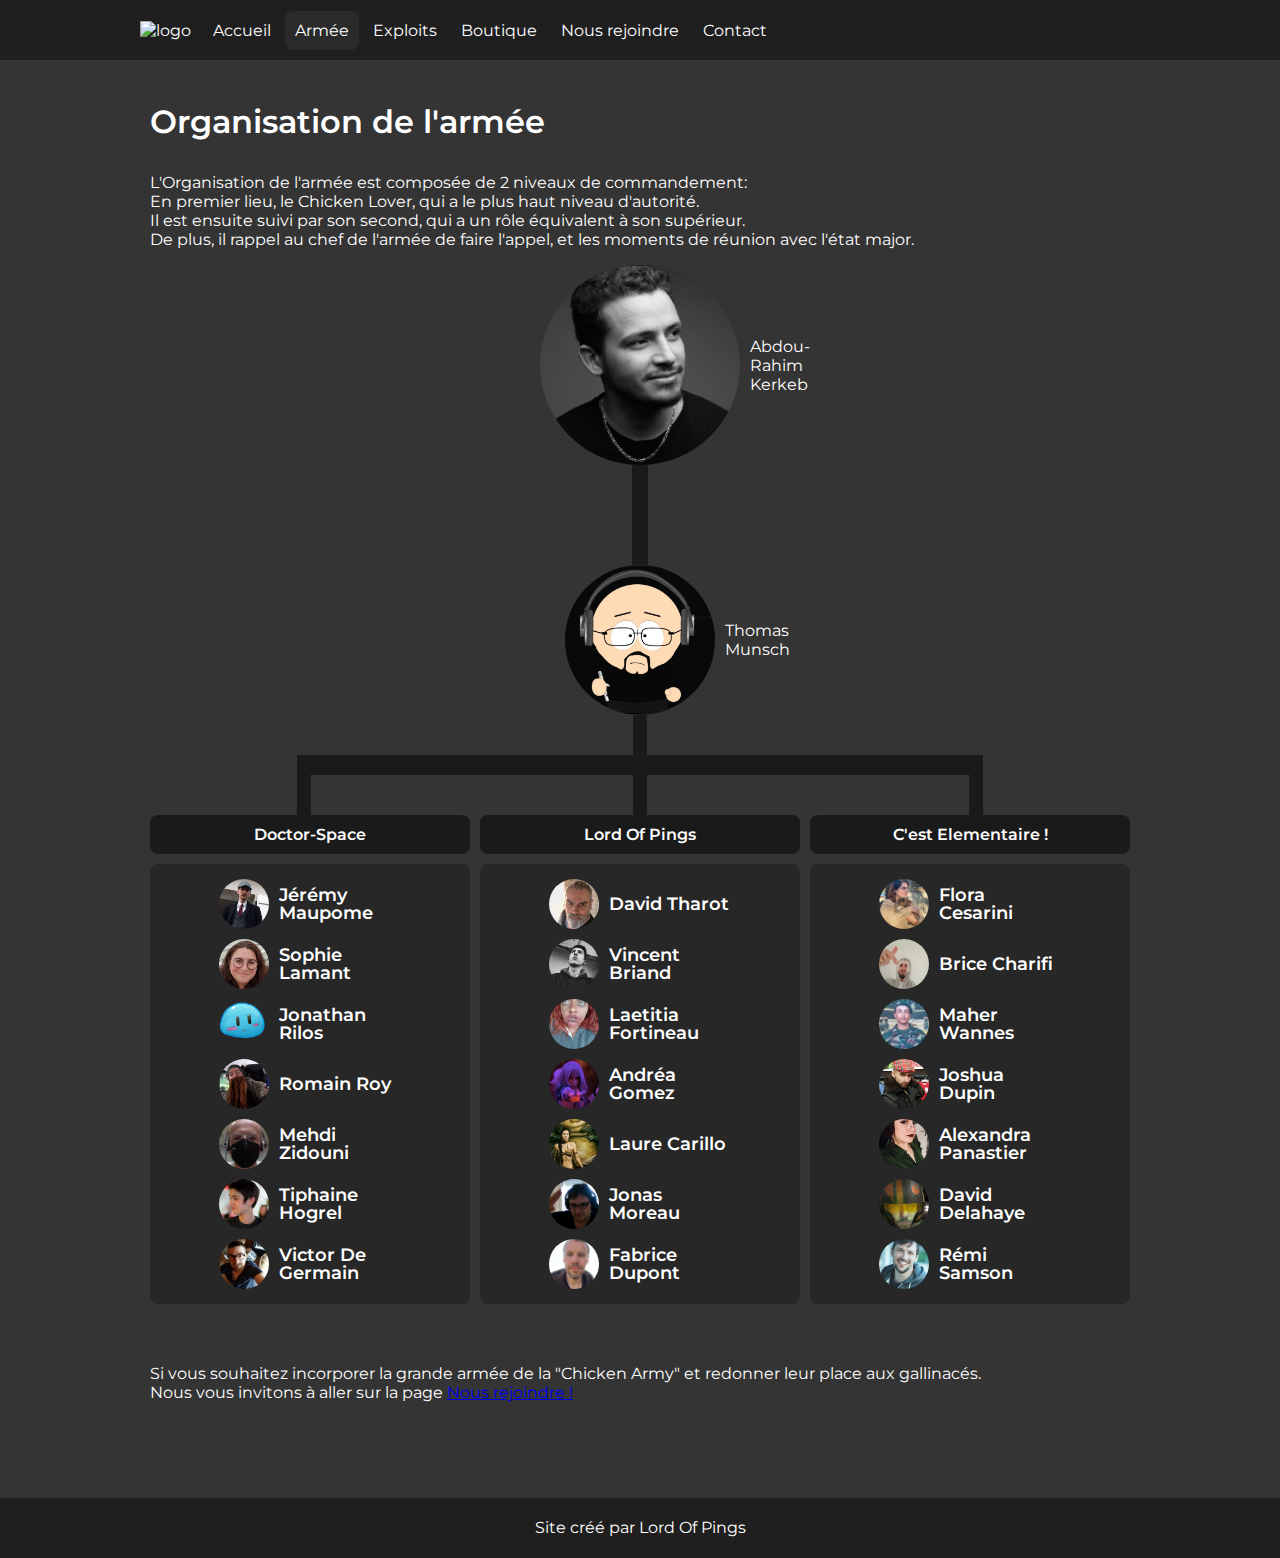
==== army.html @ 1afd13de "divers" ====
<!DOCTYPE html>
<html lang="fr">
  <head>
    <meta charset="UTF-8" />
    <meta http-equiv="X-UA-Compatible" content="IE=edge" />
    <meta name="viewport" content="width=device-width, initial-scale=1.0" />
    <title>Armée - Lord Of Pings</title>
    <link rel="stylesheet" href="assets/css/style.css" />
    <link rel="stylesheet" href="assets/css/army.css" />
  </head>
  <body>
    <header>
      <div class="header">
        <div class="headerLogo">
          <a href="index.html"><img src="assets/img/logo.png" alt="logo" /></a>
        </div>
        <div id="mobileMenu"></div>
        <ul id="headerMenu">
          <li><a href="index.html">Accueil</a></li>
          <li class="active"><a href="army.html">Armée</a></li>
          <li><a href="exploits.html">Exploits</a></li>
          <li><a href="shop.html">Boutique</a></li>
          <li><a href="livredor.html">Nous rejoindre</a></li>
          <li><a href="contact.html">Contact</a></li>
        </ul>
      </div>
    </header>
    <main>
      <audio src="/assets/audio/auGardeAvous.mp3" autoplay></audio>
      <h1>Organisation de l'armée</h1>
      <p>
        L'Organisation de l'armée est composée de 2 niveaux de commandement:
        <br />
        En premier lieu, le Chicken Lover, qui a le plus haut niveau d'autorité.
        <br />
        Il est ensuite suivi par son second, qui a un rôle équivalent à son
        supérieur. <br />
        De plus, il rappel au chef de l'armée de faire l'appel, et les moments
        de réunion avec l'état major.
      </p>

      <section class="army">
        <div class="armyGeneral">
          <img
            id="family-img1"
            src="assets/img/Abdou.png"
            title="Chicken Lovers"
            onclick="audio('auleplusbeau')"
          />
          <!--son-->
        </div>

        <div class="armyLine"></div>
        <!--tree-->

        <div class="armyCommander">
          <img
            id="family-img2"
            src="assets/img/Thomas.jpg"
            title="Chicken Assistant"
            onclick="audio('vosSignature')"
          />
          <!--son-->
        </div>

        <!--GRID-->
        <div class="armyGrid">
          <div class="tree"></div>

          <div class="group1">
            <div class="nameGroup">Doctor-Space</div>

            <div class="armySoldiers">
              <div class="armySoldier">
                <img
                  id="family-img3"
                  src="assets/img/Jeremy.jpg"
                  title="Jérémy Maupome"
                  onclick="audio('cotcot!')"
                />
                <!--son-->
                <p>Jérémy Maupome</p>
              </div>
              <div class="armySoldier">
                <img
                  id="family-img4"
                  src="assets/img/Sophie.jpg"
                  title="Sophie Lamant"
                  onclick="audio('cotcot!')"
                />
                <!--son-->
                <p>Sophie Lamant</p>
              </div>
              <div class="armySoldier">
                <img
                  id="family-img5"
                  src="assets/img/Jonathan.png"
                  title="Jonathan Rilos"
                  onclick="audio('cotcot!')"
                />
                <!--son-->
                <p>Jonathan Rilos</p>
              </div>
              <div class="armySoldier">
                <img
                  id="family-img6"
                  src="assets/img/Romain2.jpg"
                  title="Romain Roy"
                  onclick="audio('cotcot!')"
                />
                <!--son-->
                <p>Romain Roy</p>
              </div>
              <div class="armySoldier">
                <img
                  id="family-img7"
                  src="assets/img/Mehdi.jpg"
                  title="Mehdi Zidouni"
                  onclick="audio('cotcot!')"
                />
                <!--son-->
                <p>Mehdi Zidouni</p>
              </div>
              <div class="armySoldier">
                <img
                  id="family-img8"
                  src="assets/img/Tiphaine.jpg"
                  title="Tiphaine Hogrel"
                  onclick="audio('cotcot!')"
                />
                <!--son-->
                <p>Tiphaine Hogrel</p>
              </div>
              <div class="armySoldier">
                <img
                  id="family-img9"
                  src="assets/img/Victor.jpg"
                  title="Victor De Germain"
                  onclick="audio('cotcot!')"
                />
                <!--son-->
                <p>Victor De Germain</p>
              </div>
            </div>
          </div>

          <div class="group2">
            <div id="family-img10" class="nameGroup">Lord Of Pings</div>

            <div class="armySoldiers">
              <div class="armySoldier">
                <img
                  id="family-img11"
                  src="assets/img/David.JPG"
                  title="David Tharot"
                  onclick="audio('cotcot!')"
                />
                <!--son-->
                <p>David Tharot</p>
              </div>
              <div class="armySoldier">
                <img
                  id="family-img12"
                  src="assets/img/vincent.jpg"
                  title="Vincent Briand"
                  onclick="audio('cotcot!')"
                />
                <!--son-->
                <p>Vincent Briand</p>
              </div>
              <div class="armySoldier">
                <img
                  id="family-img13"
                  src="assets/img/Laetitia.jpg"
                  title="Laetitia Fortineau"
                  onclick="audio('cotcot!')"
                />
                <!--son-->
                <p>Laetitia Fortineau</p>
              </div>
              <div class="armySoldier">
                <img
                  id="family-img14"
                  src="assets/img/Andrea.JPG"
                  title="Andréa Gomez"
                  onclick="audio('cotcot!')"
                />
                <!--son-->
                <p>Andréa Gomez</p>
              </div>
              <div class="armySoldier">
                <img
                  id="family-img15"
                  src="assets/img/Laure.jpeg"
                  title="Laure Carillo"
                  onclick="audio('cotcot!')"
                />
                <!--son-->
                <p>Laure Carillo</p>
              </div>
              <div class="armySoldier">
                <img
                  id="family-img16"
                  src="assets/img/Jonas.JPG"
                  title="Jonas Moreau"
                  onclick="audio('cotcot!')"
                />
                <!--son-->
                <p>Jonas Moreau</p>
              </div>
              <div class="armySoldier">
                <img
                  id="family-img17"
                  src="assets/img/Fabrice.JPG"
                  title="Fabrice Dupont"
                  onclick="audio('cotcot!')"
                />
                <!--son-->
                <p>Fabrice Dupont</p>
              </div>
            </div>
          </div>

          <div class="group3">
            <div class="nameGroup">C'est Elementaire !</div>

            <div class="armySoldiers">
              <div class="armySoldier">
                <img
                  id="family-img18"
                  src="assets/img/Flora.png"
                  title="Flora Cesarini"
                  onclick="audio('cotcot!')"
                />
                <!--son-->
                <p>Flora Cesarini</p>
              </div>
              <div class="armySoldier">
                <img
                  id="family-img19"
                  src="assets/img/Brice.jpg"
                  title="Brice Charifi"
                  onclick="audio('cotcot!')"
                />
                <!--son-->
                <p>Brice Charifi</p>
              </div>
              <div class="armySoldier">
                <img
                  id="family-img20"
                  src="assets/img/Maher.JPG"
                  title="Maher Wannes"
                  onclick="audio('cotcot!')"
                />
                <!--son-->
                <p>Maher Wannes</p>
              </div>
              <div class="armySoldier">
                <img
                  id="family-img21"
                  src="assets/img/Joshua.JPG"
                  title="Joshua Dupin"
                  onclick="audio('cotcot!')"
                />
                <!--son-->
                <p>Joshua Dupin</p>
              </div>
              <div class="armySoldier">
                <img
                  id="family-img22"
                  src="assets/img/Alexandra.jpg"
                  title="Alexandra Panastier"
                  onclick="audio('cotcot!')"
                />
                <!--son-->
                <p>Alexandra Panastier</p>
              </div>
              <div class="armySoldier">
                <img
                  id="family-img23"
                  src="assets/img/David_D.jpeg"
                  title="David Delahaye"
                  onclick="audio('cotcot!')"
                />
                <!--son-->
                <p>David Delahaye</p>
              </div>
              <div class="armySoldier">
                <img
                  id="family-img24"
                  src="assets/img/Rémi.JPG"
                  title="Rémi Samson"
                  onclick="audio('cotcot!')"
                />
                <!--son-->
                <p>Rémi Samson</p>
              </div>
            </div>
          </div>
          <!--zoom-->
          <div id="zoom" class="zoom">
            <img id="zoom-img" src="/assets/img/Abdou.png" alt style />
          </div>
        </div>
        <p id="rejoindre">
          Si vous souhaitez incorporer la grande armée de la "Chicken Army" et
          redonner leur place aux gallinacés. <br />
          Nous vous invitons à aller sur la page
          <a href="livredor.html">Nous rejoindre !</a>
        </p>
      </section>
    </main>
    <footer>Site créé par <a href="secret.html">Lord Of Pings</a></footer>
    <script src="assets/js/scripts.js"></script>
  </body>
</html>
---- assets/css/style.css ----
@import url("https://fonts.googleapis.com/css2?family=Montserrat:wght@400;600;700&display=swap");

header a,
footer a {
  text-decoration: none;
  color: #fff;
}

body,
html {
  background: #343434;
  margin: 0;
  padding: 0;
  font-family: "Montserrat", sans-serif;
  min-height: 100vh;
  color: #fff;
  box-sizing: border-box;
}

footer {
  background: #1f1f1f;
  height: 60px;
  line-height: 60px;
  width: 100%;
  text-align: center;
}

footer a {
  cursor: text;
}
/*---- Header ----*/

header {
  background: #1f1f1f;
  height: 60px;
  padding: 0 20px;
  display: flex;
  justify-content: center;
  user-select: none;
}

.header {
  display: flex;
  justify-content: space-between;
  align-items: center;
  text-align: center;
  width: 100%;
  max-width: 1000px;
}

#mobileMenu {
  width: 40px;
  height: 40px;
  background: rgba(255, 255, 255, 0.05);
  -webkit-transform: rotate(90deg);
  -moz-transform: rotate(90deg);
  -ms-transform: rotate(90deg);
  -o-transform: rotate(90deg);
  transform: rotate(90deg);
  border-radius: 50%;
  float: right;
  justify-content: center;
  align-items: center;
  transition: 0.5s;
  display: flex;
  float: right;
}

#mobileMenu::after {
  content: "III";
}

#mobileMenu.active {
  -webkit-transform: initial;
  -moz-transform: initial;
  -ms-transform: initial;
  -o-transform: initial;
  transform: initial;
}

header ul {
  display: flex;
  list-style: none;
  margin: 0;
  padding: 10px;
  display: none;
  box-sizing: border-box;
  z-index: 100;
}

header ul.active {
  display: initial;
  position: absolute;
  background: #1f1f1f;
  width: 100%;
  top: 60px;
  left: 0;
}

header li {
  padding: 10px;
  margin: 0 2px;
}

header li:hover,
header li.active {
  background: rgba(255, 255, 255, 0.05);
  border-radius: 8px;
}
/*---- Présentation ----*/

main {
  margin: 0 auto;
  max-width: 1000px;
  width: 100%;
  padding: 10px 10px 80px;
  box-sizing: border-box;
}

main > h1 {
  font-size: 2rem;
  font-weight: 600;
  margin: 32px 0;
}

.shop {
  display: grid;
  grid-template-columns: 1fr 1fr;
  gap: 30px;
  width: 100%;
}

.shopCase {
  width: 100%;
  height: 100%;
}

.shopCase img {
  width: 100%;
  height: 12rem;
  object-fit: cover;
  background: rgba(0, 0, 0, 0.25);
  border-radius: 8px;
  margin-bottom: 4px;
}

.shopCase div {
  display: flex;
  align-items: flex-start;
  justify-content: space-between;
}

.shopCase h2 {
  font-size: 10px;
  margin: 6px;
}

.shopCase button {
  border: none;
  background: rgba(0, 0, 0, 0.4);
  padding: 6px 16px;
  border-radius: 8px;
  color: #fff;
  user-select: none;
}

.shopGame {
  width: 100%;
  text-align: center;
  margin-top: 50px;
}

.shopDesc {
  width: 100%;
  padding: 10px;
  box-sizing: border-box;
}

.shopPlay {
  width: 100%;
  background: rgba(0, 0, 0, 0.25);
  border-radius: 8px;
  padding: 10px;
  box-sizing: border-box;
}
/*---- Carousel ----*/
.slider-container {
  display: flex;
  align-items: center;
  justify-content: center;
  height: 100%;
}

.slider {
  width: 100%;
  height: 400px;
  margin: 20px;
  text-align: center;
  border-radius: 20px;
  overflow: hidden;
  position: relative;
}

.slides {
  display: flex;
  overflow-x: scroll;
  position: relative;
  scroll-behavior: smooth;
  scroll-snap-type: x mandatory;
}

.slides::-webkit-scrollbar {
  display: none;
}

.slide {
  display: flex;
  justify-content: center;
  align-items: center;
  flex-shrink: 0;
  width: 100%;
  height: 400px;
  scroll-snap-align: center;
  margin-right: 0px;
  box-sizing: border-box;
  background-color: white;
  transform-origin: center center;
  background-repeat: no-repeat;
  transform: scale(1);
  background-size: contain;
  background-position: center center;
}

.slide a {
  background: none;
  border: none;
}

a.slide__prev,
.slider::before {
  transform: rotate(135deg);
  -webkit-transform: rotate(135deg);
  left: 2%;
}

a.slide__next,
.slider::after {
  transform: rotate(-45deg);
  -webkit-transform: rotate(-45deg);
  right: 2%;
}

.slider::before,
.slider::after,
.slide__prev,
.slide__next {
  position: absolute;
  top: 48%;
  width: 35px;
  height: 35px;
  border: solid #969595;
  border-width: 0 4px 4px 0;
  padding: 15px;
  box-sizing: border-box;
}

.slider::before,
.slider::after {
  content: "";
  z-index: 1;
  background: none;
  pointer-events: none;
}

.slider__nav {
  box-sizing: border-box;
  position: absolute;
  bottom: 5%;
  left: 50%;
  width: 200px;
  margin-left: -100px;
  text-align: center;
}

.slider__navlink {
  display: inline-block;
  height: 15px;
  width: 15px;
  border-radius: 50%;
  background-color: #969595;
  margin: 0 10px 0 10px;
}
.slider__navlink:hover {
  background-color: #6c6b6b;
}

#slides__1 {
  background-image: url("../img/poulet-aux-fusils.jpg");
}

#slides__2 {
  background-image: url("../img/poulet.png");
}

#slides__3 {
  background-image: url("../img/poulet2.jpg");
}

#slides__4 {
  background-image: url("../img/poulet3.jpg");
}

#slides__5 {
  background-image: url("../img/poulet-guerre.jpeg");
}
#sorry {
  font-size: clamp(50px, 10vw, 200px);
  padding-top: 4ch;
  padding-right: 0.8ch;
  padding-bottom: 2ch;
  padding-left: 0.8ch;
  text-align: center;
}

#welcome {
  height: 300px;
  width: 100%;
  background-image: url("../img/cover.jpg");
  background-size: cover;
}
#welcome h1 {
  font-size: 320%;
  color: white;
  text-shadow: 4px 2px #333;
  text-align: center;
  line-height: 100px;
  margin: 0;
}
#welcome span {
  text-decoration: underline;
}

#about {
  text-align: left;
  margin: 4rem;
}
#about a:link {
  color: #fff;
  background-color: transparent;
  text-decoration: none;
}

#about a:visited {
  color: #fff;
  background-color: transparent;
  text-decoration: none;
}

#about a:hover {
  color: #fff;
  background-color: transparent;
  text-decoration: underline;
}

#about a:active {
  color: #fff;
  background-color: transparent;
  text-decoration: underline;
}
/*---- section responsive ----*/

@media screen and (min-width: 768px) {
  header ul {
    display: initial;
  }
  #mobileMenu {
    display: none;
  }
  .header {
    justify-content: flex-start;
  }
  #headerMenu {
    display: flex;
  }
  .shop {
    grid-template-columns: 1fr 1fr 1fr 1fr;
  }
  .shopGame {
    display: flex;
    justify-content: center;
    align-items: center;
  }
}

@media screen and (min-width: 1800px) {
  main {
    max-width: 1600px;
  }
  .header {
    max-width: 1600px;
  }
  .shop {
    grid-template-columns: 1fr 1fr 1fr 1fr 1fr 1fr;
  }
}
---- assets/css/army.css ----
section.army img {
  object-fit: cover;
} 

#rejoindre{
  margin-top: 50px;
}

#lien {
  color: #dee2e6;
}
.armyGeneral, .armyCommander {
  
  color: black;
  border-radius: 5px;
  display: flex;
  flex-direction: row;
}

.armyGeneral::after, .armyCommander::after {
  content: "Abdou-Rahim Kerkeb";
  display: flex;
  align-items: center;
  position: absolute;
  margin-left: 220px;
  height: 200px;
  width: 0;
  color: white;
}

.armyCommander::after {
  content: "Thomas Munsch";
  height: 150px;
  margin-left: 170px;
}

.armyGeneral img {
  height: 200px;
  width: 200px;
  z-index: 2;
  border-radius: 8px 8px 8px 0;
}

.armyCommander img {
  height: 150px;
  width: 150px;
  z-index: 2;
  border-radius: 0 8px 8px 0;
}

.armyLine {
  display: flex;
  background-color: rgba(0, 0, 0, 0.5);
  width: 3.5%;
  height: 100px;
}


/* GRID */

.armyGrid {
  display: grid;
  grid-template-columns: 100px auto;
  grid-template-rows: auto;
  grid-column-gap: 0px;
  grid-row-gap: 0px;
  padding-top: 30px; 
}

.tree {
  grid-area: 1 / 1 / 4 / 2; 
  display: flex;
  background-color: rgba(0, 0, 0, 0.5);
  width: auto;
  height: 76.666%;
  margin-top: -120.333%;
  box-sizing: border-box;
  clip-path: polygon(
    0 0, 
    20% 0,
    20% 11%, 
    100% 11%, 
    100% 13%, 
    20% 13%, 
    20% 54.5%, 
    100% 54.5%, 
    100% 56.5%, 
    20% 56.5%, 
    20% 98%, 
    100% 98%, 
    100% 100%, 
    0 100%
    );
}

.group1 { grid-area: 1 / 2 / 2 / 3; }
.group2 { grid-area: 2 / 2 / 3 / 3; }
.group3 { grid-area: 3 / 2 / 4 / 3; }

.armySoldiers, .nameGroup {
  justify-content: space-around;
  display: flex;
  flex-wrap: wrap;
  background-color: rgba(0, 0, 0, 0.25);
  color: rgb(255, 255, 255);
  font-weight: 600;
  margin-bottom: 10px;
  border-radius: 8px;
  padding: 10px;
}

.nameGroup {
  background-color: rgba(0, 0, 0, 0.5);
  justify-content: center;
}

.armySoldier {
  display: flex;
  padding: 5px 15px;
  width: 182px;
  font-size: 18px;
  line-height: 18px;
  align-items: center;
  height: 50px;
}

.armySoldier img {
  width: 50px;
  min-width: 50px;
  height: 50px;
  border-radius: 50%;
  margin-right: 10px;
  box-sizing: initial;
}

/* ZOOM IMAGE */
.zoom {
  top: 0;
  left: 0;
  padding-left: 50vw;
  width: 100%;
  height: 100vh;
  position: fixed; 
  z-index: 100; 
  display: none;
  justify-content: center;
  background: rgba(0, 0, 0, 0.8);
}

.zoom img {
  position: relative;
  width: 100%;
  object-fit: contain!important;
  height: calc(100vh - 60px);
  padding: 30px;
  margin-left: -100%;
}

.zoom.active {
  display: flex;
}

/* responsive */
@media screen and (min-width: 564px) {
  .tree {
    margin-top: -69.333%;
  }
}

@media screen and (min-width: 768px) {
  header ul {
    display: initial;
  }
  #mobileMenu {
    display: none;
  }
  .header {
    justify-content: flex-start;
  }
  #headerMenu {
    display: flex;
  }

  .armyGeneral img, .armyCommander img {
    border-radius: 50%;
  }

  .armyLine {
    margin: auto;
    width: 1.55%;
  }

  .armyGrid {
    display: grid;
    grid-template-columns:  auto;
    grid-template-rows: 100px auto;
    grid-column-gap: 10px;
    grid-row-gap: 0px;
    padding: 0;
  }

  .tree {
    grid-area: 1 / 1 / 2 / 4;
    margin: 0 15%;  
    height: 100%;
    clip-path: polygon(
      49% 0,
      51% 0,
      51% 40%,
      100% 40%,
      100% 100%,
      98% 100%,
      98% 60%,
      51% 60%,
      51% 100%,
      49% 100%,
      49% 60%,
      2% 60%,
      2% 100%,
      0 100%,
      0 40%,
      49% 40%
    ); 
  }

  .nameGroup {
    background-color: rgba(0, 0, 0, 0.5);
    display: flex;
    justify-content: center;
  }

  .group1 { 
    grid-area: 2 / 1 / 3 / 2; 
  }

  .group2 { 
    grid-area: 2 / 2 / 3 / 3; 
  }

  .group3 { 
    grid-area: 2 / 3 / 3 / 4; 
  }

  .armyGeneral, .armyCommander {
    justify-content: center;
  }
}

@media screen and (min-width: 1800px) {
  main {
    max-width: 1600px;
  }
  .header {
    max-width: 1600px;
  }
}
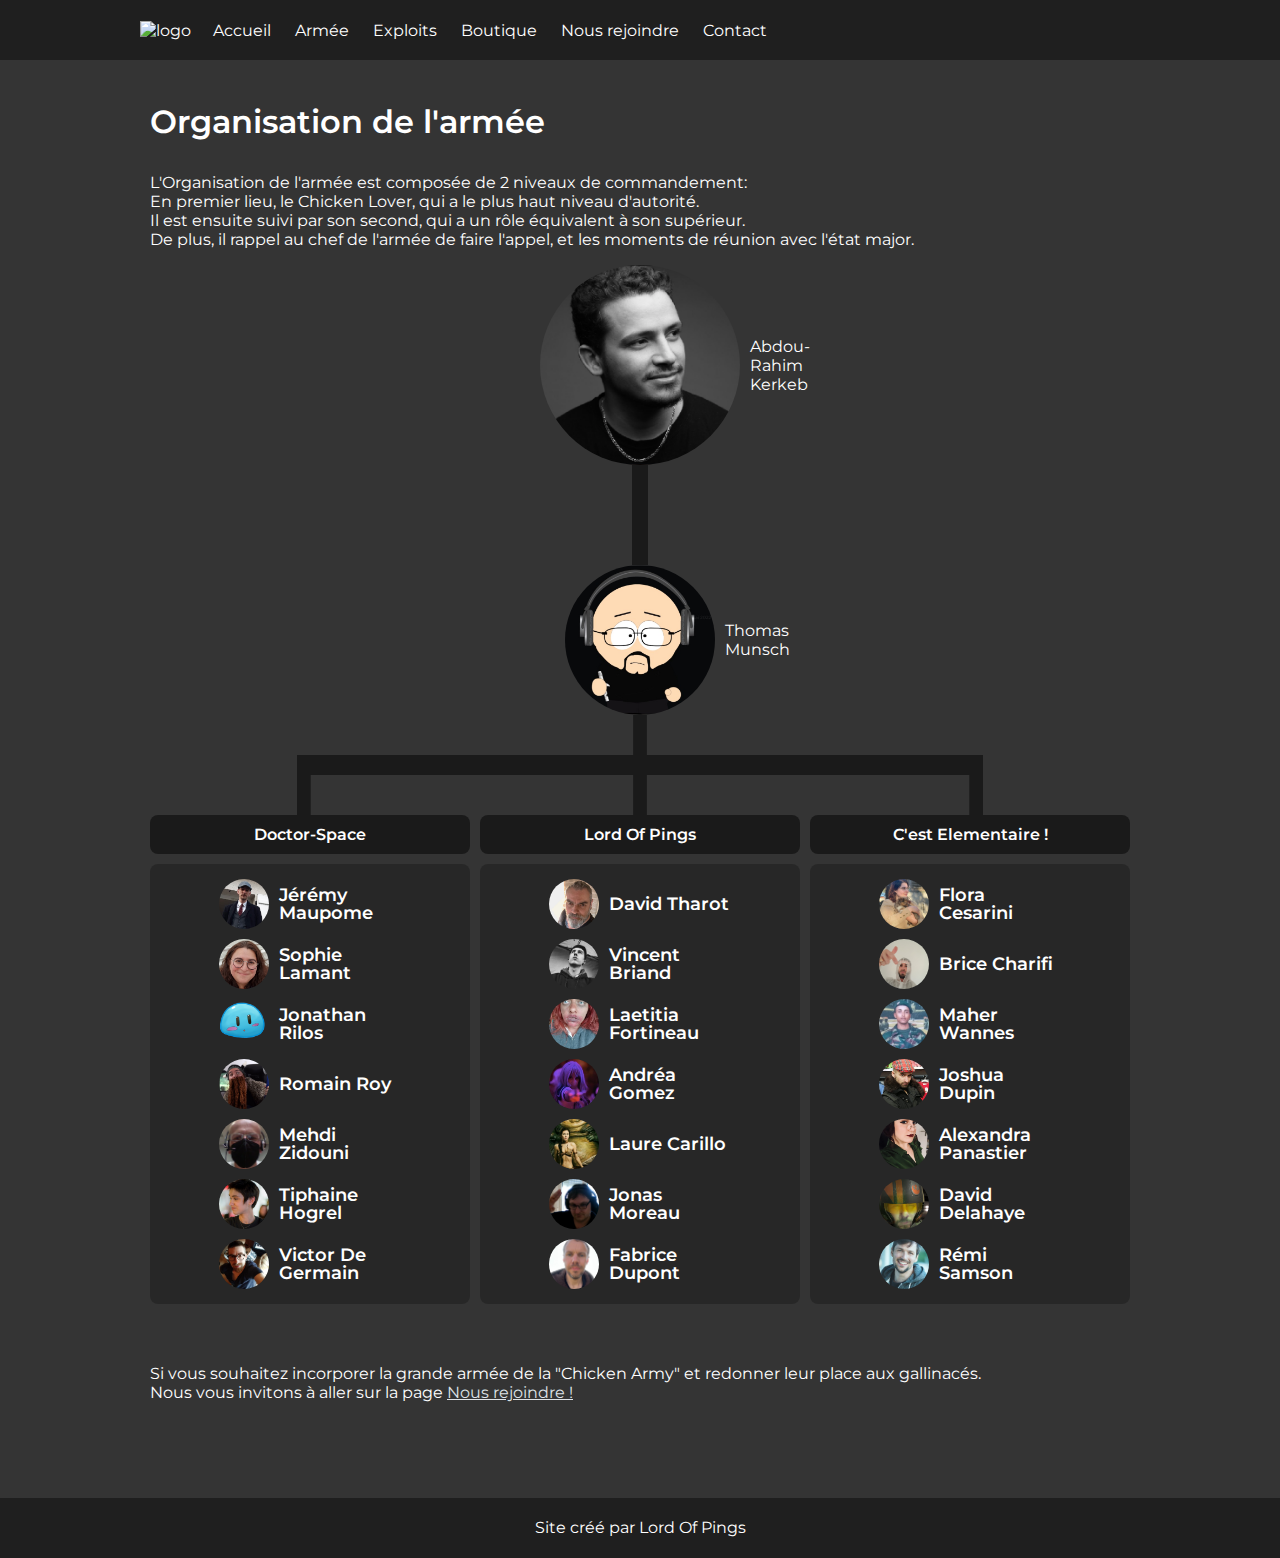
==== commit e3c45ebe: "Merge pull request #31 from MoreauJonas/army" ====
--- a/army.html
+++ b/army.html
@@ -7,6 +7,8 @@
     <title>Armée - Lord Of Pings</title>
     <link rel="stylesheet" href="assets/css/style.css" />
     <link rel="stylesheet" href="assets/css/army.css" />
+
+
   </head>
   <body>
     <header>
@@ -17,7 +19,7 @@
         <div id="mobileMenu"></div>
         <ul id="headerMenu">
           <li><a href="index.html">Accueil</a></li>
-          <li class="active"><a href="army.html">Armée</a></li>
+          <li><a href="army.html">Armée</a></li>
           <li><a href="exploits.html">Exploits</a></li>
           <li><a href="shop.html">Boutique</a></li>
           <li><a href="livredor.html">Nous rejoindre</a></li>
@@ -28,285 +30,191 @@
     <main>
       <audio src="/assets/audio/auGardeAvous.mp3" autoplay></audio>
       <h1>Organisation de l'armée</h1>
-      <p>
-        L'Organisation de l'armée est composée de 2 niveaux de commandement:
-        <br />
-        En premier lieu, le Chicken Lover, qui a le plus haut niveau d'autorité.
-        <br />
-        Il est ensuite suivi par son second, qui a un rôle équivalent à son
-        supérieur. <br />
-        De plus, il rappel au chef de l'armée de faire l'appel, et les moments
-        de réunion avec l'état major.
+      <p>L'Organisation de l'armée est composée de 2 niveaux de commandement: 
+        <br> En premier lieu, le Chicken Lover, qui a le plus haut niveau d'autorité. 
+        <br> Il est ensuite suivi par son second, qui a un rôle équivalent à son supérieur. 
+        <br> De plus, il rappel au chef de l'armée de faire l'appel, et les moments de réunion avec l'état major. 
       </p>
 
       <section class="army">
-        <div class="armyGeneral">
-          <img
-            id="family-img1"
-            src="assets/img/Abdou.png"
-            title="Chicken Lovers"
-            onclick="audio('auleplusbeau')"
-          />
-          <!--son-->
+
+        <div class="armyGeneral">          
+          <img 
+          id="family-img1"
+          src="assets/img/Abdou.png" title="Chicken Lovers"  onclick="audio('auleplusbeau')"> <!--son-->
+        </div> 
+
+        <div class="armyLine"></div> <!--tree-->
+
+        <div class="armyCommander"> 
+          <img 
+          id="family-img2"
+          src="assets/img/Thomas.jpg" title="Chicken Assistant" onclick="audio('vosSignature')"> <!--son-->
         </div>
 
-        <div class="armyLine"></div>
-        <!--tree-->
-
-        <div class="armyCommander">
-          <img
-            id="family-img2"
-            src="assets/img/Thomas.jpg"
-            title="Chicken Assistant"
-            onclick="audio('vosSignature')"
-          />
-          <!--son-->
-        </div>
-
-        <!--GRID-->
+      
+
+        <!--GRID--> 
         <div class="armyGrid">
+
           <div class="tree"></div>
 
           <div class="group1">
-            <div class="nameGroup">Doctor-Space</div>
-
+            <div class="nameGroup"> Doctor-Space</div>
+  
             <div class="armySoldiers">
               <div class="armySoldier">
-                <img
-                  id="family-img3"
-                  src="assets/img/Jeremy.jpg"
-                  title="Jérémy Maupome"
-                  onclick="audio('cotcot!')"
-                />
-                <!--son-->
+                <img 
+                id="family-img3"
+                src="assets/img/Jeremy.jpg" title="Jérémy Maupome" onclick="cotcot()"> <!--son-->
                 <p>Jérémy Maupome</p>
               </div>
               <div class="armySoldier">
-                <img
-                  id="family-img4"
-                  src="assets/img/Sophie.jpg"
-                  title="Sophie Lamant"
-                  onclick="audio('cotcot!')"
-                />
-                <!--son-->
+                <img 
+                id="family-img4"
+                src="assets/img/Sophie.jpg" title="Sophie Lamant" onclick="cotcot()"> <!--son-->
                 <p>Sophie Lamant</p>
               </div>
               <div class="armySoldier">
-                <img
-                  id="family-img5"
-                  src="assets/img/Jonathan.png"
-                  title="Jonathan Rilos"
-                  onclick="audio('cotcot!')"
-                />
-                <!--son-->
+                <img 
+                id="family-img5"
+                src="assets/img/Jonathan.png" title="Jonathan Rilos" onclick="cotcot()"> <!--son-->
                 <p>Jonathan Rilos</p>
               </div>
               <div class="armySoldier">
-                <img
-                  id="family-img6"
-                  src="assets/img/Romain2.jpg"
-                  title="Romain Roy"
-                  onclick="audio('cotcot!')"
-                />
-                <!--son-->
+                <img 
+                id="family-img6"
+                src="assets/img/Romain2.jpg" title="Romain Roy" onclick="cotcot()"> <!--son-->
                 <p>Romain Roy</p>
               </div>
               <div class="armySoldier">
-                <img
-                  id="family-img7"
-                  src="assets/img/Mehdi.jpg"
-                  title="Mehdi Zidouni"
-                  onclick="audio('cotcot!')"
-                />
-                <!--son-->
+                <img 
+                id="family-img7"
+                src="assets/img/Mehdi.jpg" title="Mehdi Zidouni" onclick="cotcot()"> <!--son-->
                 <p>Mehdi Zidouni</p>
               </div>
               <div class="armySoldier">
-                <img
-                  id="family-img8"
-                  src="assets/img/Tiphaine.jpg"
-                  title="Tiphaine Hogrel"
-                  onclick="audio('cotcot!')"
-                />
-                <!--son-->
+                <img 
+                id="family-img8"
+                src="assets/img/Tiphaine.jpg" title="Tiphaine Hogrel" onclick="cotcot()"> <!--son-->
                 <p>Tiphaine Hogrel</p>
               </div>
               <div class="armySoldier">
-                <img
-                  id="family-img9"
-                  src="assets/img/Victor.jpg"
-                  title="Victor De Germain"
-                  onclick="audio('cotcot!')"
-                />
-                <!--son-->
+                <img 
+                id="family-img9"
+                src="assets/img/Victor.jpg" title="Victor De Germain" onclick="cotcot()"> <!--son-->
                 <p>Victor De Germain</p>
               </div>
             </div>
           </div>
 
           <div class="group2">
-            <div id="family-img10" class="nameGroup">Lord Of Pings</div>
-
+            <div 
+            id="family-img10"
+            class="nameGroup"> Lord Of Pings</div>
+  
             <div class="armySoldiers">
               <div class="armySoldier">
-                <img
-                  id="family-img11"
-                  src="assets/img/David.JPG"
-                  title="David Tharot"
-                  onclick="audio('cotcot!')"
-                />
-                <!--son-->
+                <img 
+                id="family-img11"
+                src="assets/img/David.JPG" title="David Tharot" onclick="cotcot()"> <!--son-->
                 <p>David Tharot</p>
               </div>
               <div class="armySoldier">
-                <img
-                  id="family-img12"
-                  src="assets/img/vincent.jpg"
-                  title="Vincent Briand"
-                  onclick="audio('cotcot!')"
-                />
-                <!--son-->
+                <img 
+                id="family-img12"
+                src="assets/img/vincent.jpg" title="Vincent Briand" onclick="cotcot()"> <!--son-->
                 <p>Vincent Briand</p>
               </div>
               <div class="armySoldier">
-                <img
-                  id="family-img13"
-                  src="assets/img/Laetitia.jpg"
-                  title="Laetitia Fortineau"
-                  onclick="audio('cotcot!')"
-                />
-                <!--son-->
+                <img 
+                id="family-img13"
+                src="assets/img/Laetitia.jpg" title="Laetitia Fortineau" onclick="cotcot()"> <!--son-->
                 <p>Laetitia Fortineau</p>
               </div>
               <div class="armySoldier">
-                <img
-                  id="family-img14"
-                  src="assets/img/Andrea.JPG"
-                  title="Andréa Gomez"
-                  onclick="audio('cotcot!')"
-                />
-                <!--son-->
+                <img 
+                id="family-img14"
+                src="assets/img/Andrea.JPG" title="Andréa Gomez" onclick="cotcot()"> <!--son-->
                 <p>Andréa Gomez</p>
               </div>
               <div class="armySoldier">
-                <img
-                  id="family-img15"
-                  src="assets/img/Laure.jpeg"
-                  title="Laure Carillo"
-                  onclick="audio('cotcot!')"
-                />
-                <!--son-->
+                <img 
+                id="family-img15"
+                src="assets/img/Laure.jpeg" title="Laure Carillo" onclick="cotcot()"> <!--son-->
                 <p>Laure Carillo</p>
               </div>
               <div class="armySoldier">
-                <img
-                  id="family-img16"
-                  src="assets/img/Jonas.JPG"
-                  title="Jonas Moreau"
-                  onclick="audio('cotcot!')"
-                />
-                <!--son-->
+                <img 
+                id="family-img16"
+                src="assets/img/Jonas.JPG" title="Jonas Moreau" onclick="cotcot()"> <!--son-->
                 <p>Jonas Moreau</p>
               </div>
               <div class="armySoldier">
-                <img
-                  id="family-img17"
-                  src="assets/img/Fabrice.JPG"
-                  title="Fabrice Dupont"
-                  onclick="audio('cotcot!')"
-                />
-                <!--son-->
-                <p>Fabrice Dupont</p>
+                <img 
+                id="family-img17"
+                src="assets/img/Fabrice.JPG" title="Fabrice Dupont" onclick="cotcot()"> <!--son-->
+                <p>Fabrice Dupont
+                </p>
               </div>
             </div>
           </div>
-
+            
+            
           <div class="group3">
-            <div class="nameGroup">C'est Elementaire !</div>
-
+            <div class="nameGroup"> C'est Elementaire !</div>
+  
             <div class="armySoldiers">
               <div class="armySoldier">
-                <img
-                  id="family-img18"
-                  src="assets/img/Flora.png"
-                  title="Flora Cesarini"
-                  onclick="audio('cotcot!')"
-                />
-                <!--son-->
+                <img 
+                id="family-img18"
+                src="assets/img/Flora.png" title="Flora Cesarini" onclick="cotcot()"> <!--son-->
                 <p>Flora Cesarini</p>
               </div>
               <div class="armySoldier">
-                <img
-                  id="family-img19"
-                  src="assets/img/Brice.jpg"
-                  title="Brice Charifi"
-                  onclick="audio('cotcot!')"
-                />
-                <!--son-->
+                <img 
+                id="family-img19"
+                src="assets/img/Brice.jpg" title="Brice Charifi" onclick="cotcot()"> <!--son-->
                 <p>Brice Charifi</p>
               </div>
               <div class="armySoldier">
-                <img
-                  id="family-img20"
-                  src="assets/img/Maher.JPG"
-                  title="Maher Wannes"
-                  onclick="audio('cotcot!')"
-                />
-                <!--son-->
+                <img 
+                id="family-img20"
+                src="assets/img/Maher.JPG" title="Maher Wannes" onclick="cotcot()"> <!--son-->
                 <p>Maher Wannes</p>
               </div>
               <div class="armySoldier">
-                <img
-                  id="family-img21"
-                  src="assets/img/Joshua.JPG"
-                  title="Joshua Dupin"
-                  onclick="audio('cotcot!')"
-                />
-                <!--son-->
+                <img 
+                id="family-img21"
+                src="assets/img/Joshua.JPG" title="Joshua Dupin" onclick="cotcot()"> <!--son-->
                 <p>Joshua Dupin</p>
               </div>
               <div class="armySoldier">
-                <img
-                  id="family-img22"
-                  src="assets/img/Alexandra.jpg"
-                  title="Alexandra Panastier"
-                  onclick="audio('cotcot!')"
-                />
-                <!--son-->
+                <img 
+                id="family-img22"
+                src="assets/img/Alexandra.jpg" title="Alexandra Panastier" onclick="cotcot()"> <!--son-->
                 <p>Alexandra Panastier</p>
               </div>
               <div class="armySoldier">
-                <img
-                  id="family-img23"
-                  src="assets/img/David_D.jpeg"
-                  title="David Delahaye"
-                  onclick="audio('cotcot!')"
-                />
-                <!--son-->
+                <img 
+                id="family-img23"
+                src="assets/img/David_D.jpeg" title="David Delahaye" onclick="cotcot()"> <!--son-->
                 <p>David Delahaye</p>
               </div>
               <div class="armySoldier">
-                <img
-                  id="family-img24"
-                  src="assets/img/Rémi.JPG"
-                  title="Rémi Samson"
-                  onclick="audio('cotcot!')"
-                />
-                <!--son-->
+                <img 
+                id="family-img24"
+                src="assets/img/Rémi.JPG" title="Rémi Samson" onclick="cotcot()"> <!--son-->
                 <p>Rémi Samson</p>
               </div>
             </div>
-          </div>
-          <!--zoom-->
+          </div> <!--zoom-->
           <div id="zoom" class="zoom">
             <img id="zoom-img" src="/assets/img/Abdou.png" alt style />
           </div>
-        </div>
-        <p id="rejoindre">
-          Si vous souhaitez incorporer la grande armée de la "Chicken Army" et
-          redonner leur place aux gallinacés. <br />
-          Nous vous invitons à aller sur la page
-          <a href="livredor.html">Nous rejoindre !</a>
+        </div>  
+        <p id="rejoindre">Si vous souhaitez incorporer la grande armée de la "Chicken Army" et redonner leur place aux gallinacés. 
+          <br> Nous vous invitons à aller sur la page <a id="lien" href="livredor.html">Nous rejoindre !</a> 
         </p>
       </section>
     </main>
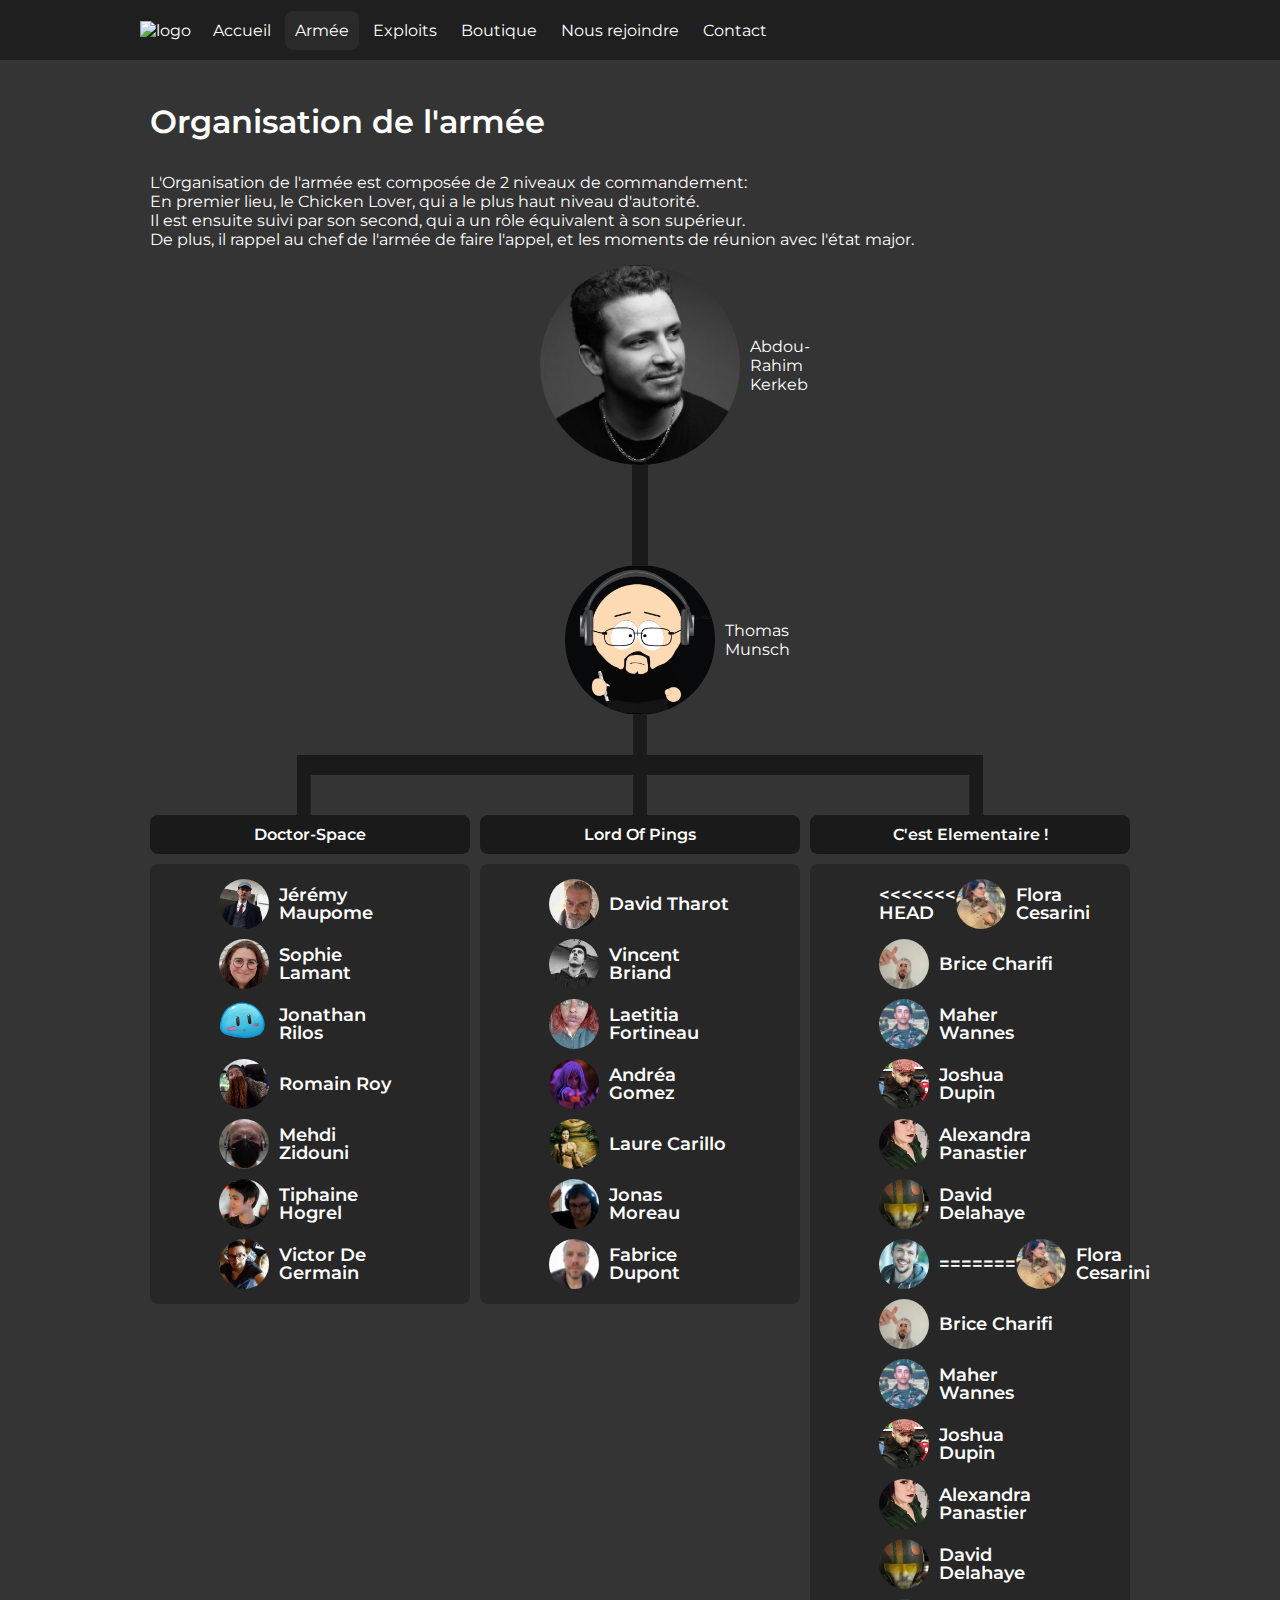
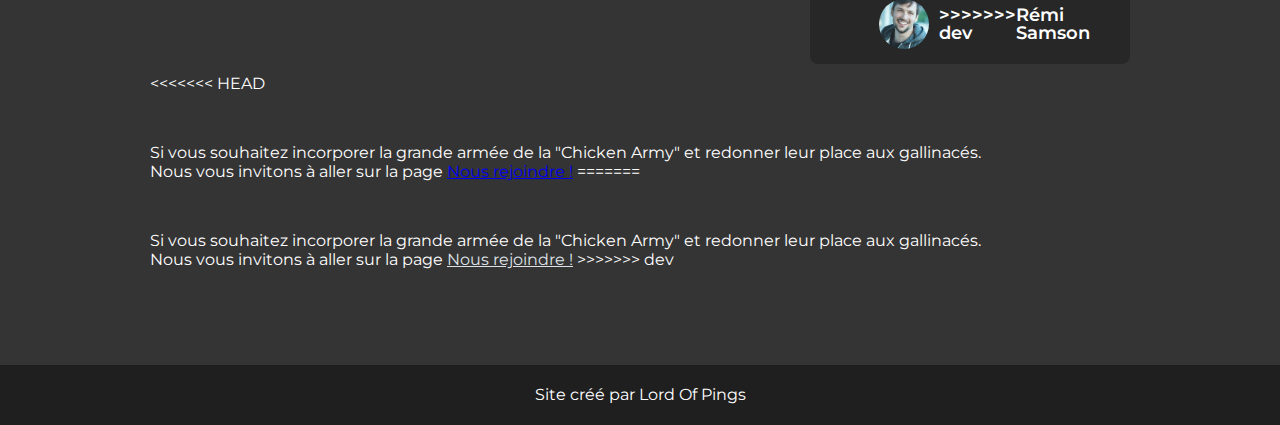
==== commit 2d994ac1: "merge" ====
--- a/army.html
+++ b/army.html
@@ -7,8 +7,6 @@
     <title>Armée - Lord Of Pings</title>
     <link rel="stylesheet" href="assets/css/style.css" />
     <link rel="stylesheet" href="assets/css/army.css" />
-
-
   </head>
   <body>
     <header>
@@ -19,7 +17,7 @@
         <div id="mobileMenu"></div>
         <ul id="headerMenu">
           <li><a href="index.html">Accueil</a></li>
-          <li><a href="army.html">Armée</a></li>
+          <li class="active"><a href="army.html">Armée</a></li>
           <li><a href="exploits.html">Exploits</a></li>
           <li><a href="shop.html">Boutique</a></li>
           <li><a href="livredor.html">Nous rejoindre</a></li>
@@ -30,38 +28,48 @@
     <main>
       <audio src="/assets/audio/auGardeAvous.mp3" autoplay></audio>
       <h1>Organisation de l'armée</h1>
-      <p>L'Organisation de l'armée est composée de 2 niveaux de commandement: 
-        <br> En premier lieu, le Chicken Lover, qui a le plus haut niveau d'autorité. 
-        <br> Il est ensuite suivi par son second, qui a un rôle équivalent à son supérieur. 
-        <br> De plus, il rappel au chef de l'armée de faire l'appel, et les moments de réunion avec l'état major. 
+      <p>
+        L'Organisation de l'armée est composée de 2 niveaux de commandement:
+        <br />
+        En premier lieu, le Chicken Lover, qui a le plus haut niveau d'autorité.
+        <br />
+        Il est ensuite suivi par son second, qui a un rôle équivalent à son
+        supérieur. <br />
+        De plus, il rappel au chef de l'armée de faire l'appel, et les moments
+        de réunion avec l'état major.
       </p>
 
       <section class="army">
-
-        <div class="armyGeneral">          
-          <img 
-          id="family-img1"
-          src="assets/img/Abdou.png" title="Chicken Lovers"  onclick="audio('auleplusbeau')"> <!--son-->
-        </div> 
-
-        <div class="armyLine"></div> <!--tree-->
-
-        <div class="armyCommander"> 
-          <img 
-          id="family-img2"
-          src="assets/img/Thomas.jpg" title="Chicken Assistant" onclick="audio('vosSignature')"> <!--son-->
+        <div class="armyGeneral">
+          <img
+            id="family-img1"
+            src="assets/img/Abdou.png"
+            title="Chicken Lovers"
+            onclick="audio('auleplusbeau')"
+          />
+          <!--son-->
         </div>
 
-      
-
-        <!--GRID--> 
+        <div class="armyLine"></div>
+        <!--tree-->
+
+        <div class="armyCommander">
+          <img
+            id="family-img2"
+            src="assets/img/Thomas.jpg"
+            title="Chicken Assistant"
+            onclick="audio('vosSignature')"
+          />
+          <!--son-->
+        </div>
+
+        <!--GRID-->
         <div class="armyGrid">
-
           <div class="tree"></div>
 
           <div class="group1">
-            <div class="nameGroup"> Doctor-Space</div>
-  
+            <div class="nameGroup">Doctor-Space</div>
+
             <div class="armySoldiers">
               <div class="armySoldier">
                 <img 
@@ -109,10 +117,8 @@
           </div>
 
           <div class="group2">
-            <div 
-            id="family-img10"
-            class="nameGroup"> Lord Of Pings</div>
-  
+            <div id="family-img10" class="nameGroup">Lord Of Pings</div>
+
             <div class="armySoldiers">
               <div class="armySoldier">
                 <img 
@@ -159,13 +165,81 @@
               </div>
             </div>
           </div>
-            
-            
+
           <div class="group3">
-            <div class="nameGroup"> C'est Elementaire !</div>
-  
+            <div class="nameGroup">C'est Elementaire !</div>
+
             <div class="armySoldiers">
               <div class="armySoldier">
+<<<<<<< HEAD
+                <img
+                  id="family-img18"
+                  src="assets/img/Flora.png"
+                  title="Flora Cesarini"
+                  onclick="audio('cotcot!')"
+                />
+                <!--son-->
+                <p>Flora Cesarini</p>
+              </div>
+              <div class="armySoldier">
+                <img
+                  id="family-img19"
+                  src="assets/img/Brice.jpg"
+                  title="Brice Charifi"
+                  onclick="audio('cotcot!')"
+                />
+                <!--son-->
+                <p>Brice Charifi</p>
+              </div>
+              <div class="armySoldier">
+                <img
+                  id="family-img20"
+                  src="assets/img/Maher.JPG"
+                  title="Maher Wannes"
+                  onclick="audio('cotcot!')"
+                />
+                <!--son-->
+                <p>Maher Wannes</p>
+              </div>
+              <div class="armySoldier">
+                <img
+                  id="family-img21"
+                  src="assets/img/Joshua.JPG"
+                  title="Joshua Dupin"
+                  onclick="audio('cotcot!')"
+                />
+                <!--son-->
+                <p>Joshua Dupin</p>
+              </div>
+              <div class="armySoldier">
+                <img
+                  id="family-img22"
+                  src="assets/img/Alexandra.jpg"
+                  title="Alexandra Panastier"
+                  onclick="audio('cotcot!')"
+                />
+                <!--son-->
+                <p>Alexandra Panastier</p>
+              </div>
+              <div class="armySoldier">
+                <img
+                  id="family-img23"
+                  src="assets/img/David_D.jpeg"
+                  title="David Delahaye"
+                  onclick="audio('cotcot!')"
+                />
+                <!--son-->
+                <p>David Delahaye</p>
+              </div>
+              <div class="armySoldier">
+                <img
+                  id="family-img24"
+                  src="assets/img/Rémi.JPG"
+                  title="Rémi Samson"
+                  onclick="audio('cotcot!')"
+                />
+                <!--son-->
+=======
                 <img 
                 id="family-img18"
                 src="assets/img/Flora.png" title="Flora Cesarini" onclick="cotcot()"> <!--son-->
@@ -205,16 +279,27 @@
                 <img 
                 id="family-img24"
                 src="assets/img/Rémi.JPG" title="Rémi Samson" onclick="cotcot()"> <!--son-->
+>>>>>>> dev
                 <p>Rémi Samson</p>
               </div>
             </div>
-          </div> <!--zoom-->
+          </div>
+          <!--zoom-->
           <div id="zoom" class="zoom">
             <img id="zoom-img" src="/assets/img/Abdou.png" alt style />
           </div>
+<<<<<<< HEAD
+        </div>
+        <p id="rejoindre">
+          Si vous souhaitez incorporer la grande armée de la "Chicken Army" et
+          redonner leur place aux gallinacés. <br />
+          Nous vous invitons à aller sur la page
+          <a href="livredor.html">Nous rejoindre !</a>
+=======
         </div>  
         <p id="rejoindre">Si vous souhaitez incorporer la grande armée de la "Chicken Army" et redonner leur place aux gallinacés. 
           <br> Nous vous invitons à aller sur la page <a id="lien" href="livredor.html">Nous rejoindre !</a> 
+>>>>>>> dev
         </p>
       </section>
     </main>
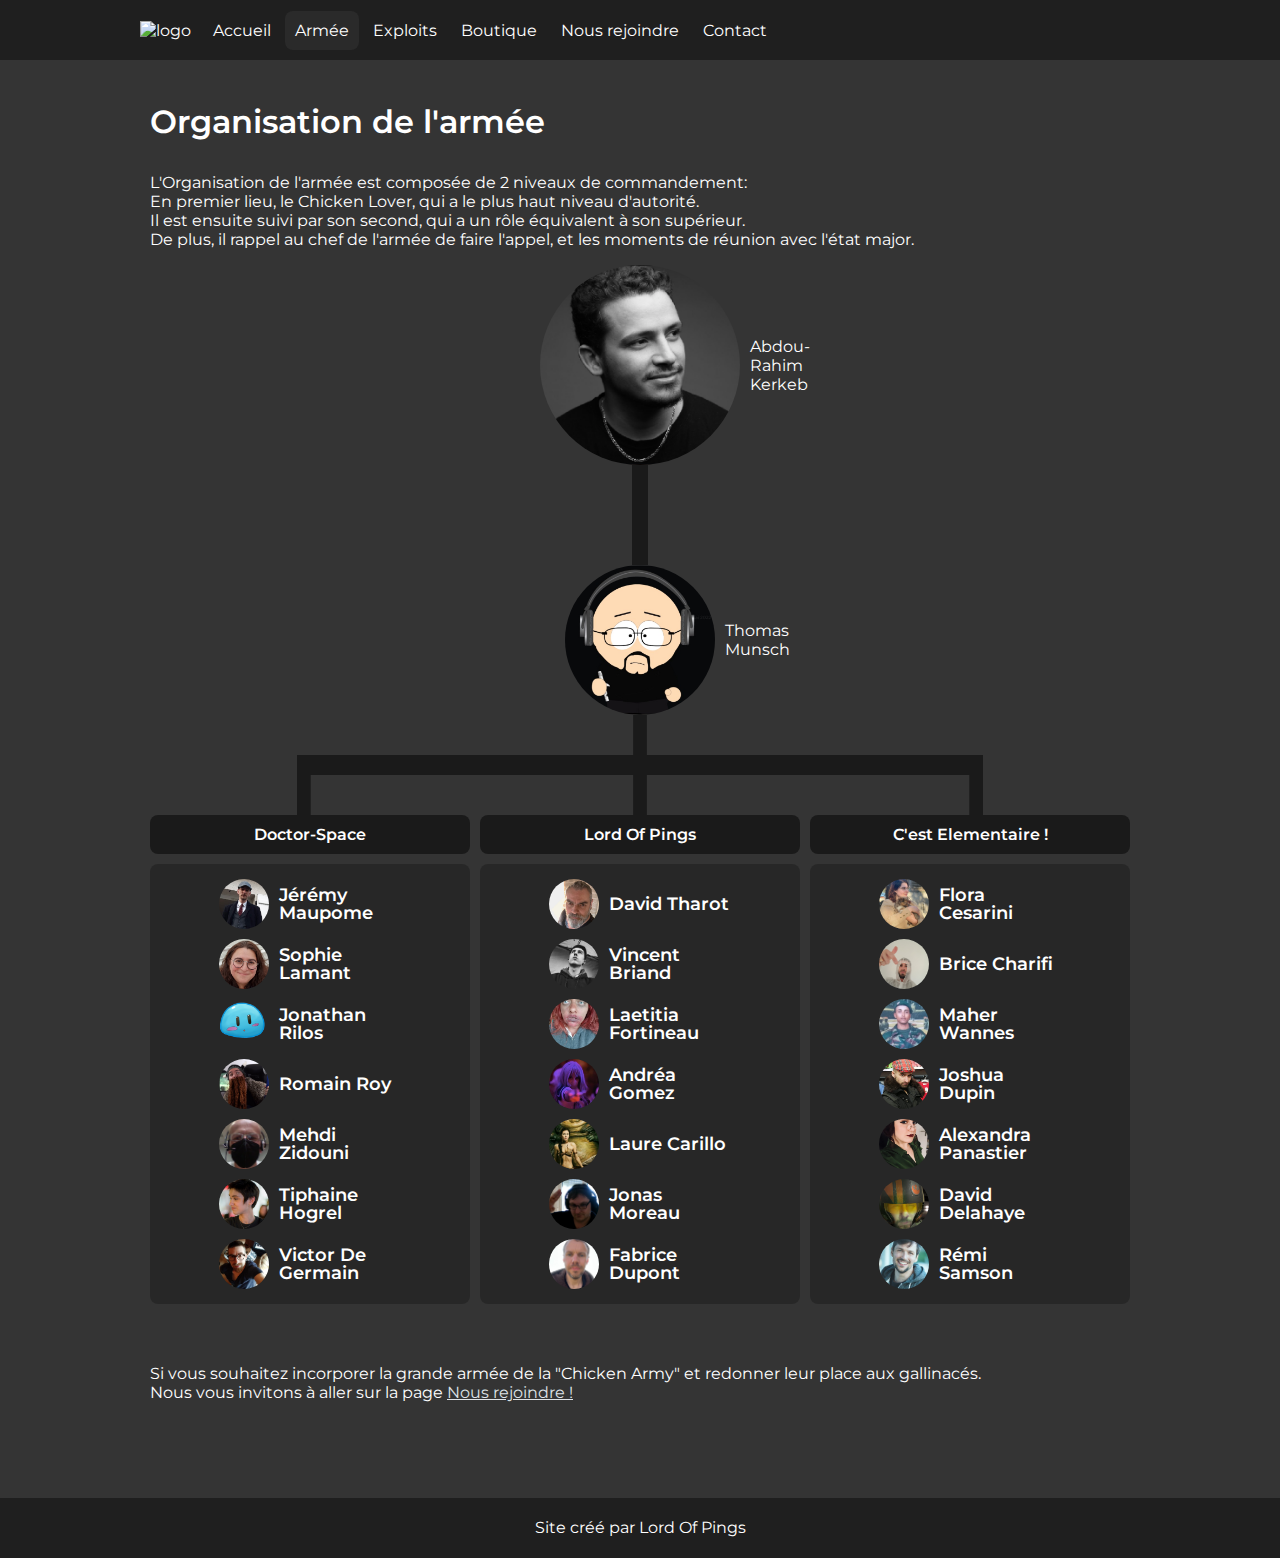
==== commit be5863b4: "merge second" ====
--- a/army.html
+++ b/army.html
@@ -72,45 +72,73 @@
 
             <div class="armySoldiers">
               <div class="armySoldier">
-                <img 
-                id="family-img3"
-                src="assets/img/Jeremy.jpg" title="Jérémy Maupome" onclick="cotcot()"> <!--son-->
+                <img
+                  id="family-img3"
+                  src="assets/img/Jeremy.jpg"
+                  title="Jérémy Maupome"
+                  onclick="cotcot()"
+                />
+                <!--son-->
                 <p>Jérémy Maupome</p>
               </div>
               <div class="armySoldier">
-                <img 
-                id="family-img4"
-                src="assets/img/Sophie.jpg" title="Sophie Lamant" onclick="cotcot()"> <!--son-->
+                <img
+                  id="family-img4"
+                  src="assets/img/Sophie.jpg"
+                  title="Sophie Lamant"
+                  onclick="cotcot()"
+                />
+                <!--son-->
                 <p>Sophie Lamant</p>
               </div>
               <div class="armySoldier">
-                <img 
-                id="family-img5"
-                src="assets/img/Jonathan.png" title="Jonathan Rilos" onclick="cotcot()"> <!--son-->
+                <img
+                  id="family-img5"
+                  src="assets/img/Jonathan.png"
+                  title="Jonathan Rilos"
+                  onclick="cotcot()"
+                />
+                <!--son-->
                 <p>Jonathan Rilos</p>
               </div>
               <div class="armySoldier">
-                <img 
-                id="family-img6"
-                src="assets/img/Romain2.jpg" title="Romain Roy" onclick="cotcot()"> <!--son-->
+                <img
+                  id="family-img6"
+                  src="assets/img/Romain2.jpg"
+                  title="Romain Roy"
+                  onclick="cotcot()"
+                />
+                <!--son-->
                 <p>Romain Roy</p>
               </div>
               <div class="armySoldier">
-                <img 
-                id="family-img7"
-                src="assets/img/Mehdi.jpg" title="Mehdi Zidouni" onclick="cotcot()"> <!--son-->
+                <img
+                  id="family-img7"
+                  src="assets/img/Mehdi.jpg"
+                  title="Mehdi Zidouni"
+                  onclick="cotcot()"
+                />
+                <!--son-->
                 <p>Mehdi Zidouni</p>
               </div>
               <div class="armySoldier">
-                <img 
-                id="family-img8"
-                src="assets/img/Tiphaine.jpg" title="Tiphaine Hogrel" onclick="cotcot()"> <!--son-->
+                <img
+                  id="family-img8"
+                  src="assets/img/Tiphaine.jpg"
+                  title="Tiphaine Hogrel"
+                  onclick="cotcot()"
+                />
+                <!--son-->
                 <p>Tiphaine Hogrel</p>
               </div>
               <div class="armySoldier">
-                <img 
-                id="family-img9"
-                src="assets/img/Victor.jpg" title="Victor De Germain" onclick="cotcot()"> <!--son-->
+                <img
+                  id="family-img9"
+                  src="assets/img/Victor.jpg"
+                  title="Victor De Germain"
+                  onclick="cotcot()"
+                />
+                <!--son-->
                 <p>Victor De Germain</p>
               </div>
             </div>
@@ -121,47 +149,74 @@
 
             <div class="armySoldiers">
               <div class="armySoldier">
-                <img 
-                id="family-img11"
-                src="assets/img/David.JPG" title="David Tharot" onclick="cotcot()"> <!--son-->
+                <img
+                  id="family-img11"
+                  src="assets/img/David.JPG"
+                  title="David Tharot"
+                  onclick="cotcot()"
+                />
+                <!--son-->
                 <p>David Tharot</p>
               </div>
               <div class="armySoldier">
-                <img 
-                id="family-img12"
-                src="assets/img/vincent.jpg" title="Vincent Briand" onclick="cotcot()"> <!--son-->
+                <img
+                  id="family-img12"
+                  src="assets/img/vincent.jpg"
+                  title="Vincent Briand"
+                  onclick="cotcot()"
+                />
+                <!--son-->
                 <p>Vincent Briand</p>
               </div>
               <div class="armySoldier">
-                <img 
-                id="family-img13"
-                src="assets/img/Laetitia.jpg" title="Laetitia Fortineau" onclick="cotcot()"> <!--son-->
+                <img
+                  id="family-img13"
+                  src="assets/img/Laetitia.jpg"
+                  title="Laetitia Fortineau"
+                  onclick="cotcot()"
+                />
+                <!--son-->
                 <p>Laetitia Fortineau</p>
               </div>
               <div class="armySoldier">
-                <img 
-                id="family-img14"
-                src="assets/img/Andrea.JPG" title="Andréa Gomez" onclick="cotcot()"> <!--son-->
+                <img
+                  id="family-img14"
+                  src="assets/img/Andrea.JPG"
+                  title="Andréa Gomez"
+                  onclick="cotcot()"
+                />
+                <!--son-->
                 <p>Andréa Gomez</p>
               </div>
               <div class="armySoldier">
-                <img 
-                id="family-img15"
-                src="assets/img/Laure.jpeg" title="Laure Carillo" onclick="cotcot()"> <!--son-->
+                <img
+                  id="family-img15"
+                  src="assets/img/Laure.jpeg"
+                  title="Laure Carillo"
+                  onclick="cotcot()"
+                />
+                <!--son-->
                 <p>Laure Carillo</p>
               </div>
               <div class="armySoldier">
-                <img 
-                id="family-img16"
-                src="assets/img/Jonas.JPG" title="Jonas Moreau" onclick="cotcot()"> <!--son-->
+                <img
+                  id="family-img16"
+                  src="assets/img/Jonas.JPG"
+                  title="Jonas Moreau"
+                  onclick="cotcot()"
+                />
+                <!--son-->
                 <p>Jonas Moreau</p>
               </div>
               <div class="armySoldier">
-                <img 
-                id="family-img17"
-                src="assets/img/Fabrice.JPG" title="Fabrice Dupont" onclick="cotcot()"> <!--son-->
-                <p>Fabrice Dupont
-                </p>
+                <img
+                  id="family-img17"
+                  src="assets/img/Fabrice.JPG"
+                  title="Fabrice Dupont"
+                  onclick="cotcot()"
+                />
+                <!--son-->
+                <p>Fabrice Dupont</p>
               </div>
             </div>
           </div>
@@ -171,12 +226,11 @@
 
             <div class="armySoldiers">
               <div class="armySoldier">
-<<<<<<< HEAD
                 <img
                   id="family-img18"
                   src="assets/img/Flora.png"
                   title="Flora Cesarini"
-                  onclick="audio('cotcot!')"
+                  onclick="cotcot()"
                 />
                 <!--son-->
                 <p>Flora Cesarini</p>
@@ -186,7 +240,7 @@
                   id="family-img19"
                   src="assets/img/Brice.jpg"
                   title="Brice Charifi"
-                  onclick="audio('cotcot!')"
+                  onclick="cotcot()"
                 />
                 <!--son-->
                 <p>Brice Charifi</p>
@@ -196,7 +250,7 @@
                   id="family-img20"
                   src="assets/img/Maher.JPG"
                   title="Maher Wannes"
-                  onclick="audio('cotcot!')"
+                  onclick="cotcot()"
                 />
                 <!--son-->
                 <p>Maher Wannes</p>
@@ -206,7 +260,7 @@
                   id="family-img21"
                   src="assets/img/Joshua.JPG"
                   title="Joshua Dupin"
-                  onclick="audio('cotcot!')"
+                  onclick="cotcot()"
                 />
                 <!--son-->
                 <p>Joshua Dupin</p>
@@ -216,7 +270,7 @@
                   id="family-img22"
                   src="assets/img/Alexandra.jpg"
                   title="Alexandra Panastier"
-                  onclick="audio('cotcot!')"
+                  onclick="cotcot()"
                 />
                 <!--son-->
                 <p>Alexandra Panastier</p>
@@ -226,7 +280,7 @@
                   id="family-img23"
                   src="assets/img/David_D.jpeg"
                   title="David Delahaye"
-                  onclick="audio('cotcot!')"
+                  onclick="cotcot()"
                 />
                 <!--son-->
                 <p>David Delahaye</p>
@@ -236,50 +290,9 @@
                   id="family-img24"
                   src="assets/img/Rémi.JPG"
                   title="Rémi Samson"
-                  onclick="audio('cotcot!')"
-                />
-                <!--son-->
-=======
-                <img 
-                id="family-img18"
-                src="assets/img/Flora.png" title="Flora Cesarini" onclick="cotcot()"> <!--son-->
-                <p>Flora Cesarini</p>
-              </div>
-              <div class="armySoldier">
-                <img 
-                id="family-img19"
-                src="assets/img/Brice.jpg" title="Brice Charifi" onclick="cotcot()"> <!--son-->
-                <p>Brice Charifi</p>
-              </div>
-              <div class="armySoldier">
-                <img 
-                id="family-img20"
-                src="assets/img/Maher.JPG" title="Maher Wannes" onclick="cotcot()"> <!--son-->
-                <p>Maher Wannes</p>
-              </div>
-              <div class="armySoldier">
-                <img 
-                id="family-img21"
-                src="assets/img/Joshua.JPG" title="Joshua Dupin" onclick="cotcot()"> <!--son-->
-                <p>Joshua Dupin</p>
-              </div>
-              <div class="armySoldier">
-                <img 
-                id="family-img22"
-                src="assets/img/Alexandra.jpg" title="Alexandra Panastier" onclick="cotcot()"> <!--son-->
-                <p>Alexandra Panastier</p>
-              </div>
-              <div class="armySoldier">
-                <img 
-                id="family-img23"
-                src="assets/img/David_D.jpeg" title="David Delahaye" onclick="cotcot()"> <!--son-->
-                <p>David Delahaye</p>
-              </div>
-              <div class="armySoldier">
-                <img 
-                id="family-img24"
-                src="assets/img/Rémi.JPG" title="Rémi Samson" onclick="cotcot()"> <!--son-->
->>>>>>> dev
+                  onclick="cotcot()"
+                />
+                <!--son-->
                 <p>Rémi Samson</p>
               </div>
             </div>
@@ -288,18 +301,12 @@
           <div id="zoom" class="zoom">
             <img id="zoom-img" src="/assets/img/Abdou.png" alt style />
           </div>
-<<<<<<< HEAD
         </div>
         <p id="rejoindre">
           Si vous souhaitez incorporer la grande armée de la "Chicken Army" et
           redonner leur place aux gallinacés. <br />
           Nous vous invitons à aller sur la page
-          <a href="livredor.html">Nous rejoindre !</a>
-=======
-        </div>  
-        <p id="rejoindre">Si vous souhaitez incorporer la grande armée de la "Chicken Army" et redonner leur place aux gallinacés. 
-          <br> Nous vous invitons à aller sur la page <a id="lien" href="livredor.html">Nous rejoindre !</a> 
->>>>>>> dev
+          <a id="lien" href="livredor.html">Nous rejoindre !</a>
         </p>
       </section>
     </main>
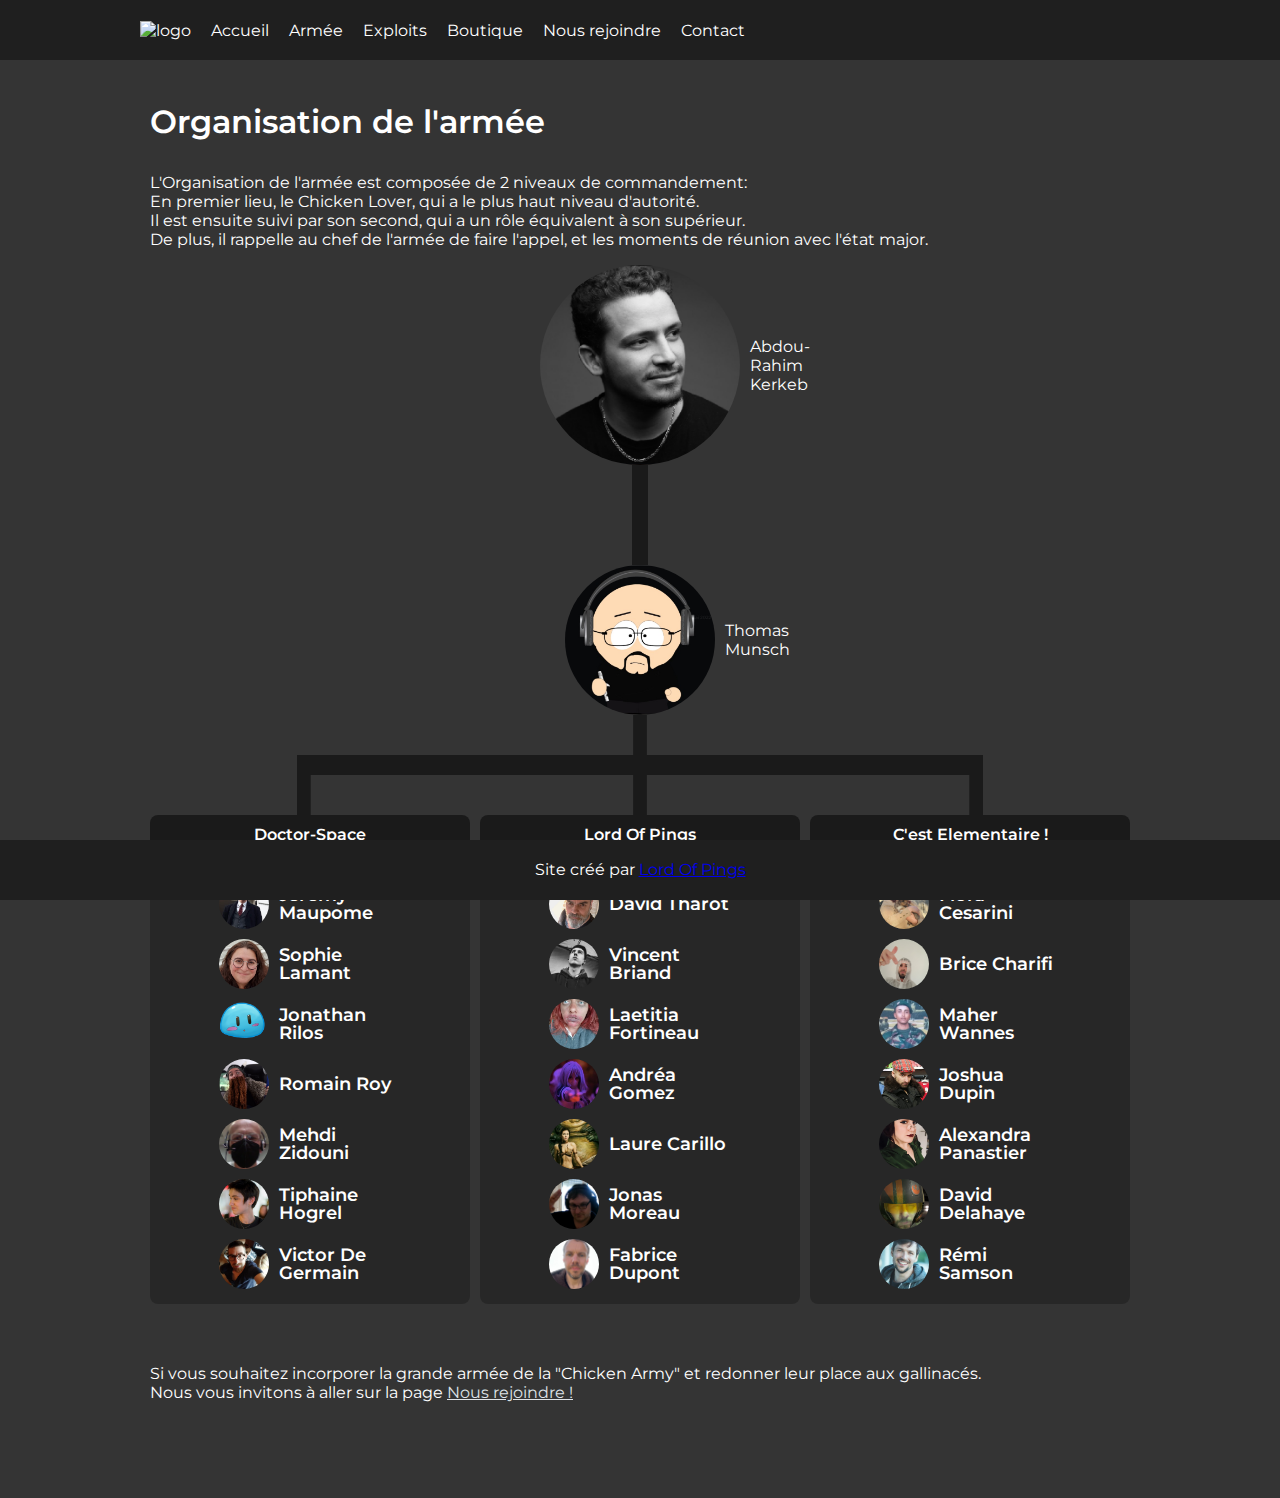
==== commit 9e1f8c26: "correction orthographe + intégration son page secret" ====
--- a/army.html
+++ b/army.html
@@ -7,6 +7,8 @@
     <title>Armée - Lord Of Pings</title>
     <link rel="stylesheet" href="assets/css/style.css" />
     <link rel="stylesheet" href="assets/css/army.css" />
+
+
   </head>
   <body>
     <header>
@@ -17,7 +19,7 @@
         <div id="mobileMenu"></div>
         <ul id="headerMenu">
           <li><a href="index.html">Accueil</a></li>
-          <li class="active"><a href="army.html">Armée</a></li>
+          <li><a href="army.html">Armée</a></li>
           <li><a href="exploits.html">Exploits</a></li>
           <li><a href="shop.html">Boutique</a></li>
           <li><a href="livredor.html">Nous rejoindre</a></li>
@@ -28,285 +30,191 @@
     <main>
       <audio src="/assets/audio/auGardeAvous.mp3" autoplay></audio>
       <h1>Organisation de l'armée</h1>
-      <p>
-        L'Organisation de l'armée est composée de 2 niveaux de commandement:
-        <br />
-        En premier lieu, le Chicken Lover, qui a le plus haut niveau d'autorité.
-        <br />
-        Il est ensuite suivi par son second, qui a un rôle équivalent à son
-        supérieur. <br />
-        De plus, il rappel au chef de l'armée de faire l'appel, et les moments
-        de réunion avec l'état major.
+      <p>L'Organisation de l'armée est composée de 2 niveaux de commandement:  
+        <br> En premier lieu, le Chicken Lover, qui a le plus haut niveau d'autorité. 
+        <br> Il est ensuite suivi par son second, qui a un rôle équivalent à son supérieur. 
+        <br> De plus, il rappelle au chef de l'armée de faire l'appel, et les moments de réunion avec l'état major.
       </p>
 
       <section class="army">
-        <div class="armyGeneral">
-          <img
-            id="family-img1"
-            src="assets/img/Abdou.png"
-            title="Chicken Lovers"
-            onclick="audio('auleplusbeau')"
-          />
-          <!--son-->
+
+        <div class="armyGeneral">          
+          <img 
+          id="family-img1"
+          src="assets/img/Abdou.png" title="Chicken Lovers"  onclick="audio('auleplusbeau')"> <!--son-->
+        </div> 
+
+        <div class="armyLine"></div> <!--tree-->
+
+        <div class="armyCommander"> 
+          <img 
+          id="family-img2"
+          src="assets/img/Thomas.jpg" title="Chicken Assistant" onclick="audio('vosSignature')"> <!--son-->
         </div>
 
-        <div class="armyLine"></div>
-        <!--tree-->
-
-        <div class="armyCommander">
-          <img
-            id="family-img2"
-            src="assets/img/Thomas.jpg"
-            title="Chicken Assistant"
-            onclick="audio('vosSignature')"
-          />
-          <!--son-->
-        </div>
-
-        <!--GRID-->
+      
+
+        <!--GRID--> 
         <div class="armyGrid">
+
           <div class="tree"></div>
 
           <div class="group1">
-            <div class="nameGroup">Doctor-Space</div>
-
+            <div class="nameGroup"> Doctor-Space</div>
+  
             <div class="armySoldiers">
               <div class="armySoldier">
-                <img
-                  id="family-img3"
-                  src="assets/img/Jeremy.jpg"
-                  title="Jérémy Maupome"
-                  onclick="cotcot()"
-                />
-                <!--son-->
+                <img 
+                id="family-img3"
+                src="assets/img/Jeremy.jpg" title="Jérémy Maupome" onclick="cotcot()"> <!--son-->
                 <p>Jérémy Maupome</p>
               </div>
               <div class="armySoldier">
-                <img
-                  id="family-img4"
-                  src="assets/img/Sophie.jpg"
-                  title="Sophie Lamant"
-                  onclick="cotcot()"
-                />
-                <!--son-->
+                <img 
+                id="family-img4"
+                src="assets/img/Sophie.jpg" title="Sophie Lamant" onclick="cotcot()"> <!--son-->
                 <p>Sophie Lamant</p>
               </div>
               <div class="armySoldier">
-                <img
-                  id="family-img5"
-                  src="assets/img/Jonathan.png"
-                  title="Jonathan Rilos"
-                  onclick="cotcot()"
-                />
-                <!--son-->
+                <img 
+                id="family-img5"
+                src="assets/img/Jonathan.png" title="Jonathan Rilos" onclick="cotcot()"> <!--son-->
                 <p>Jonathan Rilos</p>
               </div>
               <div class="armySoldier">
-                <img
-                  id="family-img6"
-                  src="assets/img/Romain2.jpg"
-                  title="Romain Roy"
-                  onclick="cotcot()"
-                />
-                <!--son-->
+                <img 
+                id="family-img6"
+                src="assets/img/Romain2.jpg" title="Romain Roy" onclick="cotcot()"> <!--son-->
                 <p>Romain Roy</p>
               </div>
               <div class="armySoldier">
-                <img
-                  id="family-img7"
-                  src="assets/img/Mehdi.jpg"
-                  title="Mehdi Zidouni"
-                  onclick="cotcot()"
-                />
-                <!--son-->
+                <img 
+                id="family-img7"
+                src="assets/img/Mehdi.jpg" title="Mehdi Zidouni" onclick="cotcot()"> <!--son-->
                 <p>Mehdi Zidouni</p>
               </div>
               <div class="armySoldier">
-                <img
-                  id="family-img8"
-                  src="assets/img/Tiphaine.jpg"
-                  title="Tiphaine Hogrel"
-                  onclick="cotcot()"
-                />
-                <!--son-->
+                <img 
+                id="family-img8"
+                src="assets/img/Tiphaine.jpg" title="Tiphaine Hogrel" onclick="cotcot()"> <!--son-->
                 <p>Tiphaine Hogrel</p>
               </div>
               <div class="armySoldier">
-                <img
-                  id="family-img9"
-                  src="assets/img/Victor.jpg"
-                  title="Victor De Germain"
-                  onclick="cotcot()"
-                />
-                <!--son-->
+                <img 
+                id="family-img9"
+                src="assets/img/Victor.jpg" title="Victor De Germain" onclick="cotcot()"> <!--son-->
                 <p>Victor De Germain</p>
               </div>
             </div>
           </div>
 
           <div class="group2">
-            <div id="family-img10" class="nameGroup">Lord Of Pings</div>
-
+            <div 
+            id="family-img10"
+            class="nameGroup"> Lord Of Pings</div>
+  
             <div class="armySoldiers">
               <div class="armySoldier">
-                <img
-                  id="family-img11"
-                  src="assets/img/David.JPG"
-                  title="David Tharot"
-                  onclick="cotcot()"
-                />
-                <!--son-->
+                <img 
+                id="family-img11"
+                src="assets/img/David.JPG" title="David Tharot" onclick="cotcot()"> <!--son-->
                 <p>David Tharot</p>
               </div>
               <div class="armySoldier">
-                <img
-                  id="family-img12"
-                  src="assets/img/vincent.jpg"
-                  title="Vincent Briand"
-                  onclick="cotcot()"
-                />
-                <!--son-->
+                <img 
+                id="family-img12"
+                src="assets/img/vincent.jpg" title="Vincent Briand" onclick="cotcot()"> <!--son-->
                 <p>Vincent Briand</p>
               </div>
               <div class="armySoldier">
-                <img
-                  id="family-img13"
-                  src="assets/img/Laetitia.jpg"
-                  title="Laetitia Fortineau"
-                  onclick="cotcot()"
-                />
-                <!--son-->
+                <img 
+                id="family-img13"
+                src="assets/img/Laetitia.jpg" title="Laetitia Fortineau" onclick="cotcot()"> <!--son-->
                 <p>Laetitia Fortineau</p>
               </div>
               <div class="armySoldier">
-                <img
-                  id="family-img14"
-                  src="assets/img/Andrea.JPG"
-                  title="Andréa Gomez"
-                  onclick="cotcot()"
-                />
-                <!--son-->
+                <img 
+                id="family-img14"
+                src="assets/img/Andrea.JPG" title="Andréa Gomez" onclick="cotcot()"> <!--son-->
                 <p>Andréa Gomez</p>
               </div>
               <div class="armySoldier">
-                <img
-                  id="family-img15"
-                  src="assets/img/Laure.jpeg"
-                  title="Laure Carillo"
-                  onclick="cotcot()"
-                />
-                <!--son-->
+                <img 
+                id="family-img15"
+                src="assets/img/Laure.jpeg" title="Laure Carillo" onclick="cotcot()"> <!--son-->
                 <p>Laure Carillo</p>
               </div>
               <div class="armySoldier">
-                <img
-                  id="family-img16"
-                  src="assets/img/Jonas.JPG"
-                  title="Jonas Moreau"
-                  onclick="cotcot()"
-                />
-                <!--son-->
+                <img 
+                id="family-img16"
+                src="assets/img/Jonas.JPG" title="Jonas Moreau" onclick="cotcot()"> <!--son-->
                 <p>Jonas Moreau</p>
               </div>
               <div class="armySoldier">
-                <img
-                  id="family-img17"
-                  src="assets/img/Fabrice.JPG"
-                  title="Fabrice Dupont"
-                  onclick="cotcot()"
-                />
-                <!--son-->
-                <p>Fabrice Dupont</p>
+                <img 
+                id="family-img17"
+                src="assets/img/Fabrice.JPG" title="Fabrice Dupont" onclick="cotcot()"> <!--son-->
+                <p>Fabrice Dupont
+                </p>
               </div>
             </div>
           </div>
-
+            
+            
           <div class="group3">
-            <div class="nameGroup">C'est Elementaire !</div>
-
+            <div class="nameGroup"> C'est Elementaire !</div>
+  
             <div class="armySoldiers">
               <div class="armySoldier">
-                <img
-                  id="family-img18"
-                  src="assets/img/Flora.png"
-                  title="Flora Cesarini"
-                  onclick="cotcot()"
-                />
-                <!--son-->
+                <img 
+                id="family-img18"
+                src="assets/img/Flora.png" title="Flora Cesarini" onclick="cotcot()"> <!--son-->
                 <p>Flora Cesarini</p>
               </div>
               <div class="armySoldier">
-                <img
-                  id="family-img19"
-                  src="assets/img/Brice.jpg"
-                  title="Brice Charifi"
-                  onclick="cotcot()"
-                />
-                <!--son-->
+                <img 
+                id="family-img19"
+                src="assets/img/Brice.jpg" title="Brice Charifi" onclick="cotcot()"> <!--son-->
                 <p>Brice Charifi</p>
               </div>
               <div class="armySoldier">
-                <img
-                  id="family-img20"
-                  src="assets/img/Maher.JPG"
-                  title="Maher Wannes"
-                  onclick="cotcot()"
-                />
-                <!--son-->
+                <img 
+                id="family-img20"
+                src="assets/img/Maher.JPG" title="Maher Wannes" onclick="cotcot()"> <!--son-->
                 <p>Maher Wannes</p>
               </div>
               <div class="armySoldier">
-                <img
-                  id="family-img21"
-                  src="assets/img/Joshua.JPG"
-                  title="Joshua Dupin"
-                  onclick="cotcot()"
-                />
-                <!--son-->
+                <img 
+                id="family-img21"
+                src="assets/img/Joshua.JPG" title="Joshua Dupin" onclick="cotcot()"> <!--son-->
                 <p>Joshua Dupin</p>
               </div>
               <div class="armySoldier">
-                <img
-                  id="family-img22"
-                  src="assets/img/Alexandra.jpg"
-                  title="Alexandra Panastier"
-                  onclick="cotcot()"
-                />
-                <!--son-->
+                <img 
+                id="family-img22"
+                src="assets/img/Alexandra.jpg" title="Alexandra Panastier" onclick="cotcot()"> <!--son-->
                 <p>Alexandra Panastier</p>
               </div>
               <div class="armySoldier">
-                <img
-                  id="family-img23"
-                  src="assets/img/David_D.jpeg"
-                  title="David Delahaye"
-                  onclick="cotcot()"
-                />
-                <!--son-->
+                <img 
+                id="family-img23"
+                src="assets/img/David_D.jpeg" title="David Delahaye" onclick="cotcot()"> <!--son-->
                 <p>David Delahaye</p>
               </div>
               <div class="armySoldier">
-                <img
-                  id="family-img24"
-                  src="assets/img/Rémi.JPG"
-                  title="Rémi Samson"
-                  onclick="cotcot()"
-                />
-                <!--son-->
+                <img 
+                id="family-img24"
+                src="assets/img/Rémi.JPG" title="Rémi Samson" onclick="cotcot()"> <!--son-->
                 <p>Rémi Samson</p>
               </div>
             </div>
-          </div>
-          <!--zoom-->
+          </div> <!--zoom-->
           <div id="zoom" class="zoom">
             <img id="zoom-img" src="/assets/img/Abdou.png" alt style />
           </div>
-        </div>
-        <p id="rejoindre">
-          Si vous souhaitez incorporer la grande armée de la "Chicken Army" et
-          redonner leur place aux gallinacés. <br />
-          Nous vous invitons à aller sur la page
-          <a id="lien" href="livredor.html">Nous rejoindre !</a>
+        </div>  
+        <p id="rejoindre">Si vous souhaitez incorporer la grande armée de la "Chicken Army" et redonner leur place aux gallinacés. 
+          <br> Nous vous invitons à aller sur la page <a id="lien" href="livredor.html">Nous rejoindre !</a> 
         </p>
       </section>
     </main>
--- a/assets/css/style.css
+++ b/assets/css/style.css
@@ -1,7 +1,6 @@
 @import url("https://fonts.googleapis.com/css2?family=Montserrat:wght@400;600;700&display=swap");
-
-header a,
-footer a {
+       
+header a {
   text-decoration: none;
   color: #fff;
 }
@@ -23,12 +22,10 @@
   line-height: 60px;
   width: 100%;
   text-align: center;
-}
-
-footer a {
-  cursor: text;
-}
-/*---- Header ----*/
+  position: fixed;
+  bottom: 0;
+}
+              /*---- Header ----*/
 
 header {
   background: #1f1f1f;
@@ -99,15 +96,13 @@
 
 header li {
   padding: 10px;
-  margin: 0 2px;
-}
-
-header li:hover,
-header li.active {
+}
+
+header li:hover {
   background: rgba(255, 255, 255, 0.05);
   border-radius: 8px;
 }
-/*---- Présentation ----*/
+         /*---- Présentation ----*/
 
 main {
   margin: 0 auto;
@@ -183,7 +178,7 @@
   padding: 10px;
   box-sizing: border-box;
 }
-/*---- Carousel ----*/
+          /*---- Carousel ----*/
 .slider-container {
   display: flex;
   align-items: center;
@@ -310,7 +305,7 @@
   background-image: url("../img/poulet3.jpg");
 }
 
-#slides__5 {
+#slides__5{
   background-image: url("../img/poulet-guerre.jpeg");
 }
 #sorry {
@@ -356,7 +351,7 @@
   text-decoration: none;
 }
 
-#about a:hover {
+#about a {
   color: #fff;
   background-color: transparent;
   text-decoration: underline;
@@ -367,7 +362,7 @@
   background-color: transparent;
   text-decoration: underline;
 }
-/*---- section responsive ----*/
+       /*---- section responsive ----*/
 
 @media screen and (min-width: 768px) {
   header ul {
@@ -393,7 +388,7 @@
 }
 
 @media screen and (min-width: 1800px) {
-  main {
+  main  {
     max-width: 1600px;
   }
   .header {
--- a/assets/css/army.css
+++ b/assets/css/army.css
@@ -2,7 +2,7 @@
   object-fit: cover;
 } 
 
-#rejoindre{
+#rejoindre {
   margin-top: 50px;
 }
 
@@ -246,11 +246,4 @@
   }
 }
 
-@media screen and (min-width: 1800px) {
-  main {
-    max-width: 1600px;
-  }
-  .header {
-    max-width: 1600px;
-  }
-}
+
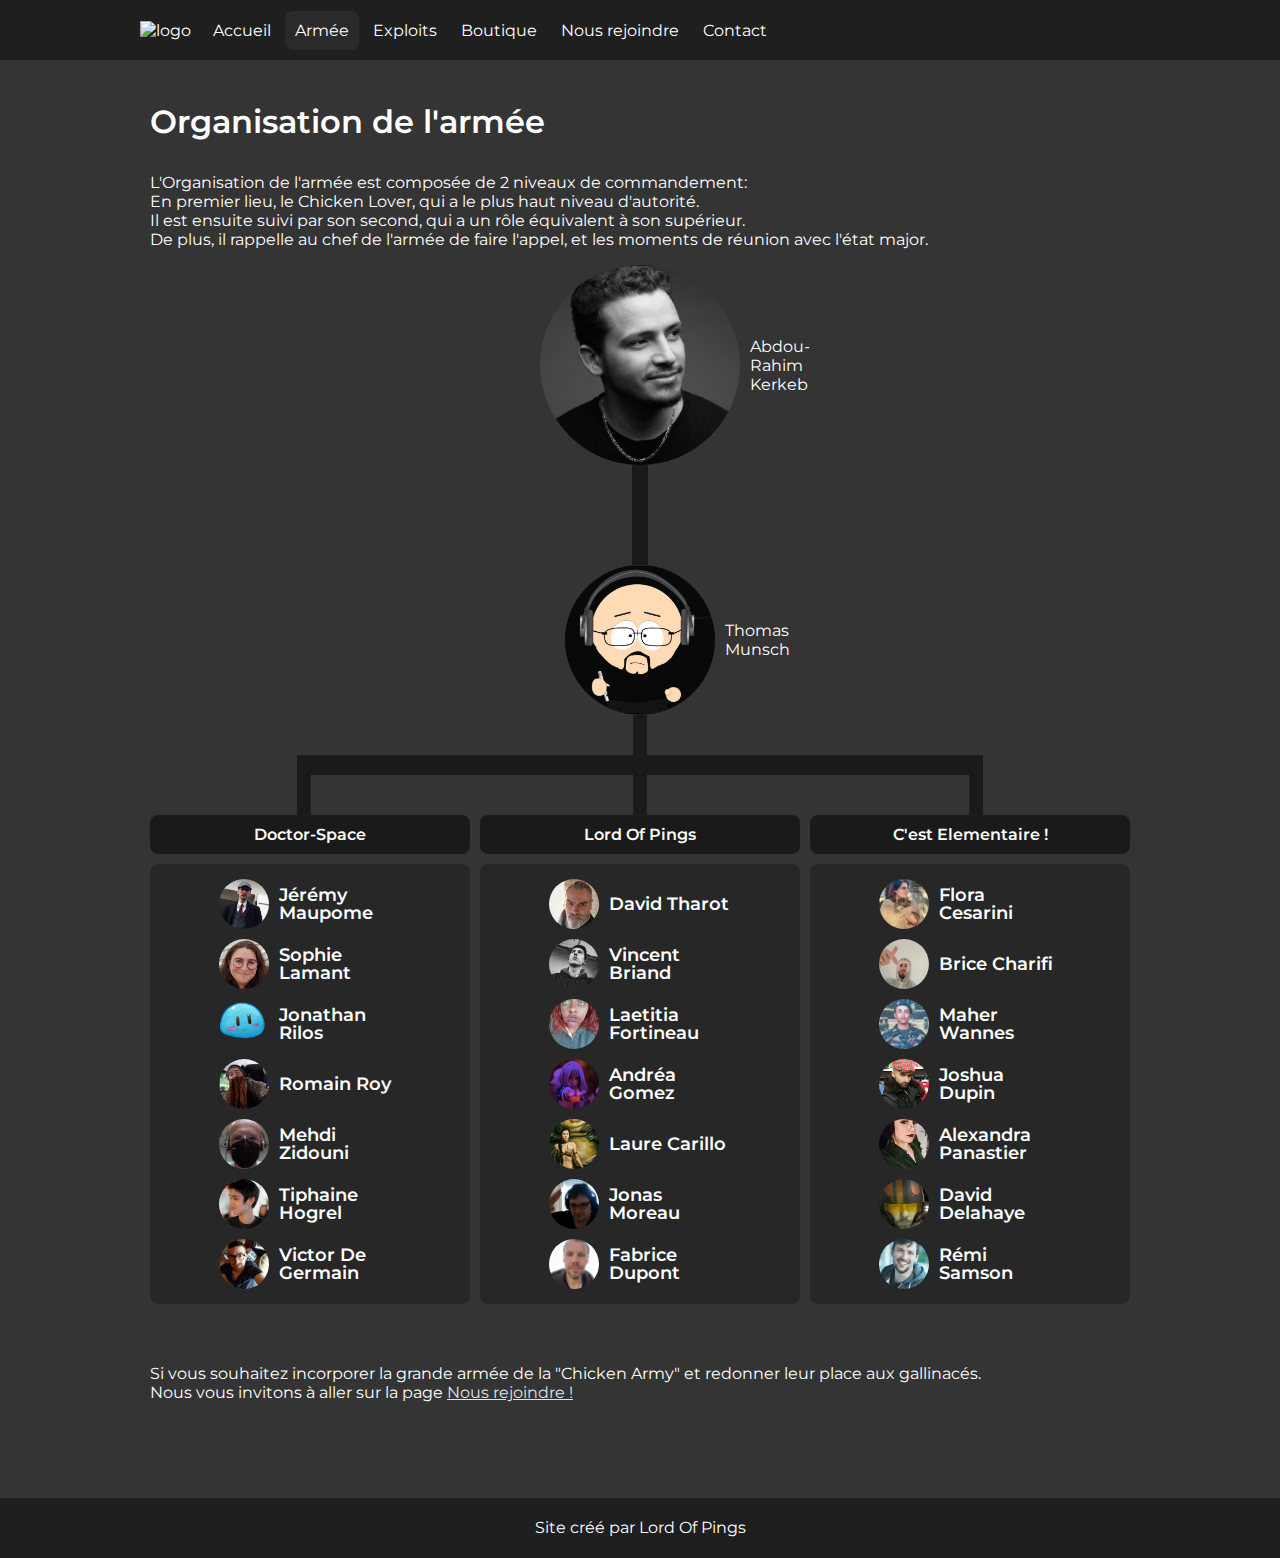
==== commit 71ce8c35: "Merge branch 'dev' into army" ====
--- a/army.html
+++ b/army.html
@@ -7,8 +7,6 @@
     <title>Armée - Lord Of Pings</title>
     <link rel="stylesheet" href="assets/css/style.css" />
     <link rel="stylesheet" href="assets/css/army.css" />
-
-
   </head>
   <body>
     <header>
@@ -19,7 +17,7 @@
         <div id="mobileMenu"></div>
         <ul id="headerMenu">
           <li><a href="index.html">Accueil</a></li>
-          <li><a href="army.html">Armée</a></li>
+          <li class="active"><a href="army.html">Armée</a></li>
           <li><a href="exploits.html">Exploits</a></li>
           <li><a href="shop.html">Boutique</a></li>
           <li><a href="livredor.html">Nous rejoindre</a></li>
@@ -30,6 +28,7 @@
     <main>
       <audio src="/assets/audio/auGardeAvous.mp3" autoplay></audio>
       <h1>Organisation de l'armée</h1>
+
       <p>L'Organisation de l'armée est composée de 2 niveaux de commandement:  
         <br> En premier lieu, le Chicken Lover, qui a le plus haut niveau d'autorité. 
         <br> Il est ensuite suivi par son second, qui a un rôle équivalent à son supérieur. 
@@ -37,184 +36,273 @@
       </p>
 
       <section class="army">
-
-        <div class="armyGeneral">          
-          <img 
-          id="family-img1"
-          src="assets/img/Abdou.png" title="Chicken Lovers"  onclick="audio('auleplusbeau')"> <!--son-->
-        </div> 
-
-        <div class="armyLine"></div> <!--tree-->
-
-        <div class="armyCommander"> 
-          <img 
-          id="family-img2"
-          src="assets/img/Thomas.jpg" title="Chicken Assistant" onclick="audio('vosSignature')"> <!--son-->
+        <div class="armyGeneral">
+          <img
+            id="family-img1"
+            src="assets/img/Abdou.png"
+            title="Chicken Lovers"
+            onclick="audio('auleplusbeau')"
+          />
+          <!--son-->
         </div>
 
-      
-
-        <!--GRID--> 
+        <div class="armyLine"></div>
+        <!--tree-->
+
+        <div class="armyCommander">
+          <img
+            id="family-img2"
+            src="assets/img/Thomas.jpg"
+            title="Chicken Assistant"
+            onclick="audio('vosSignature')"
+          />
+          <!--son-->
+        </div>
+
+        <!--GRID-->
         <div class="armyGrid">
-
           <div class="tree"></div>
 
           <div class="group1">
-            <div class="nameGroup"> Doctor-Space</div>
-  
+            <div class="nameGroup">Doctor-Space</div>
+
             <div class="armySoldiers">
               <div class="armySoldier">
-                <img 
-                id="family-img3"
-                src="assets/img/Jeremy.jpg" title="Jérémy Maupome" onclick="cotcot()"> <!--son-->
+                <img
+                  id="family-img3"
+                  src="assets/img/Jeremy.jpg"
+                  title="Jérémy Maupome"
+                  onclick="cotcot()"
+                />
+                <!--son-->
                 <p>Jérémy Maupome</p>
               </div>
               <div class="armySoldier">
-                <img 
-                id="family-img4"
-                src="assets/img/Sophie.jpg" title="Sophie Lamant" onclick="cotcot()"> <!--son-->
+                <img
+                  id="family-img4"
+                  src="assets/img/Sophie.jpg"
+                  title="Sophie Lamant"
+                  onclick="cotcot()"
+                />
+                <!--son-->
                 <p>Sophie Lamant</p>
               </div>
               <div class="armySoldier">
-                <img 
-                id="family-img5"
-                src="assets/img/Jonathan.png" title="Jonathan Rilos" onclick="cotcot()"> <!--son-->
+                <img
+                  id="family-img5"
+                  src="assets/img/Jonathan.png"
+                  title="Jonathan Rilos"
+                  onclick="cotcot()"
+                />
+                <!--son-->
                 <p>Jonathan Rilos</p>
               </div>
               <div class="armySoldier">
-                <img 
-                id="family-img6"
-                src="assets/img/Romain2.jpg" title="Romain Roy" onclick="cotcot()"> <!--son-->
+                <img
+                  id="family-img6"
+                  src="assets/img/Romain2.jpg"
+                  title="Romain Roy"
+                  onclick="cotcot()"
+                />
+                <!--son-->
                 <p>Romain Roy</p>
               </div>
               <div class="armySoldier">
-                <img 
-                id="family-img7"
-                src="assets/img/Mehdi.jpg" title="Mehdi Zidouni" onclick="cotcot()"> <!--son-->
+                <img
+                  id="family-img7"
+                  src="assets/img/Mehdi.jpg"
+                  title="Mehdi Zidouni"
+                  onclick="cotcot()"
+                />
+                <!--son-->
                 <p>Mehdi Zidouni</p>
               </div>
               <div class="armySoldier">
-                <img 
-                id="family-img8"
-                src="assets/img/Tiphaine.jpg" title="Tiphaine Hogrel" onclick="cotcot()"> <!--son-->
+                <img
+                  id="family-img8"
+                  src="assets/img/Tiphaine.jpg"
+                  title="Tiphaine Hogrel"
+                  onclick="cotcot()"
+                />
+                <!--son-->
                 <p>Tiphaine Hogrel</p>
               </div>
               <div class="armySoldier">
-                <img 
-                id="family-img9"
-                src="assets/img/Victor.jpg" title="Victor De Germain" onclick="cotcot()"> <!--son-->
+                <img
+                  id="family-img9"
+                  src="assets/img/Victor.jpg"
+                  title="Victor De Germain"
+                  onclick="cotcot()"
+                />
+                <!--son-->
                 <p>Victor De Germain</p>
               </div>
             </div>
           </div>
 
           <div class="group2">
-            <div 
-            id="family-img10"
-            class="nameGroup"> Lord Of Pings</div>
-  
+            <div id="family-img10" class="nameGroup">Lord Of Pings</div>
+
             <div class="armySoldiers">
               <div class="armySoldier">
-                <img 
-                id="family-img11"
-                src="assets/img/David.JPG" title="David Tharot" onclick="cotcot()"> <!--son-->
+                <img
+                  id="family-img11"
+                  src="assets/img/David.JPG"
+                  title="David Tharot"
+                  onclick="cotcot()"
+                />
+                <!--son-->
                 <p>David Tharot</p>
               </div>
               <div class="armySoldier">
-                <img 
-                id="family-img12"
-                src="assets/img/vincent.jpg" title="Vincent Briand" onclick="cotcot()"> <!--son-->
+                <img
+                  id="family-img12"
+                  src="assets/img/vincent.jpg"
+                  title="Vincent Briand"
+                  onclick="cotcot()"
+                />
+                <!--son-->
                 <p>Vincent Briand</p>
               </div>
               <div class="armySoldier">
-                <img 
-                id="family-img13"
-                src="assets/img/Laetitia.jpg" title="Laetitia Fortineau" onclick="cotcot()"> <!--son-->
+                <img
+                  id="family-img13"
+                  src="assets/img/Laetitia.jpg"
+                  title="Laetitia Fortineau"
+                  onclick="cotcot()"
+                />
+                <!--son-->
                 <p>Laetitia Fortineau</p>
               </div>
               <div class="armySoldier">
-                <img 
-                id="family-img14"
-                src="assets/img/Andrea.JPG" title="Andréa Gomez" onclick="cotcot()"> <!--son-->
+                <img
+                  id="family-img14"
+                  src="assets/img/Andrea.JPG"
+                  title="Andréa Gomez"
+                  onclick="cotcot()"
+                />
+                <!--son-->
                 <p>Andréa Gomez</p>
               </div>
               <div class="armySoldier">
-                <img 
-                id="family-img15"
-                src="assets/img/Laure.jpeg" title="Laure Carillo" onclick="cotcot()"> <!--son-->
+                <img
+                  id="family-img15"
+                  src="assets/img/Laure.jpeg"
+                  title="Laure Carillo"
+                  onclick="cotcot()"
+                />
+                <!--son-->
                 <p>Laure Carillo</p>
               </div>
               <div class="armySoldier">
-                <img 
-                id="family-img16"
-                src="assets/img/Jonas.JPG" title="Jonas Moreau" onclick="cotcot()"> <!--son-->
+                <img
+                  id="family-img16"
+                  src="assets/img/Jonas.JPG"
+                  title="Jonas Moreau"
+                  onclick="cotcot()"
+                />
+                <!--son-->
                 <p>Jonas Moreau</p>
               </div>
               <div class="armySoldier">
-                <img 
-                id="family-img17"
-                src="assets/img/Fabrice.JPG" title="Fabrice Dupont" onclick="cotcot()"> <!--son-->
-                <p>Fabrice Dupont
-                </p>
+                <img
+                  id="family-img17"
+                  src="assets/img/Fabrice.JPG"
+                  title="Fabrice Dupont"
+                  onclick="cotcot()"
+                />
+                <!--son-->
+                <p>Fabrice Dupont</p>
               </div>
             </div>
           </div>
-            
-            
+
           <div class="group3">
-            <div class="nameGroup"> C'est Elementaire !</div>
-  
+            <div class="nameGroup">C'est Elementaire !</div>
+
             <div class="armySoldiers">
               <div class="armySoldier">
-                <img 
-                id="family-img18"
-                src="assets/img/Flora.png" title="Flora Cesarini" onclick="cotcot()"> <!--son-->
+                <img
+                  id="family-img18"
+                  src="assets/img/Flora.png"
+                  title="Flora Cesarini"
+                  onclick="cotcot()"
+                />
+                <!--son-->
                 <p>Flora Cesarini</p>
               </div>
               <div class="armySoldier">
-                <img 
-                id="family-img19"
-                src="assets/img/Brice.jpg" title="Brice Charifi" onclick="cotcot()"> <!--son-->
+                <img
+                  id="family-img19"
+                  src="assets/img/Brice.jpg"
+                  title="Brice Charifi"
+                  onclick="cotcot()"
+                />
+                <!--son-->
                 <p>Brice Charifi</p>
               </div>
               <div class="armySoldier">
-                <img 
-                id="family-img20"
-                src="assets/img/Maher.JPG" title="Maher Wannes" onclick="cotcot()"> <!--son-->
+                <img
+                  id="family-img20"
+                  src="assets/img/Maher.JPG"
+                  title="Maher Wannes"
+                  onclick="cotcot()"
+                />
+                <!--son-->
                 <p>Maher Wannes</p>
               </div>
               <div class="armySoldier">
-                <img 
-                id="family-img21"
-                src="assets/img/Joshua.JPG" title="Joshua Dupin" onclick="cotcot()"> <!--son-->
+                <img
+                  id="family-img21"
+                  src="assets/img/Joshua.JPG"
+                  title="Joshua Dupin"
+                  onclick="cotcot()"
+                />
+                <!--son-->
                 <p>Joshua Dupin</p>
               </div>
               <div class="armySoldier">
-                <img 
-                id="family-img22"
-                src="assets/img/Alexandra.jpg" title="Alexandra Panastier" onclick="cotcot()"> <!--son-->
+                <img
+                  id="family-img22"
+                  src="assets/img/Alexandra.jpg"
+                  title="Alexandra Panastier"
+                  onclick="cotcot()"
+                />
+                <!--son-->
                 <p>Alexandra Panastier</p>
               </div>
               <div class="armySoldier">
-                <img 
-                id="family-img23"
-                src="assets/img/David_D.jpeg" title="David Delahaye" onclick="cotcot()"> <!--son-->
+                <img
+                  id="family-img23"
+                  src="assets/img/David_D.jpeg"
+                  title="David Delahaye"
+                  onclick="cotcot()"
+                />
+                <!--son-->
                 <p>David Delahaye</p>
               </div>
               <div class="armySoldier">
-                <img 
-                id="family-img24"
-                src="assets/img/Rémi.JPG" title="Rémi Samson" onclick="cotcot()"> <!--son-->
+                <img
+                  id="family-img24"
+                  src="assets/img/Rémi.JPG"
+                  title="Rémi Samson"
+                  onclick="cotcot()"
+                />
+                <!--son-->
                 <p>Rémi Samson</p>
               </div>
             </div>
-          </div> <!--zoom-->
+          </div>
+          <!--zoom-->
           <div id="zoom" class="zoom">
             <img id="zoom-img" src="/assets/img/Abdou.png" alt style />
           </div>
-        </div>  
-        <p id="rejoindre">Si vous souhaitez incorporer la grande armée de la "Chicken Army" et redonner leur place aux gallinacés. 
-          <br> Nous vous invitons à aller sur la page <a id="lien" href="livredor.html">Nous rejoindre !</a> 
+        </div>
+        <p id="rejoindre">
+          Si vous souhaitez incorporer la grande armée de la "Chicken Army" et
+          redonner leur place aux gallinacés. <br />
+          Nous vous invitons à aller sur la page
+          <a id="lien" href="livredor.html">Nous rejoindre !</a>
         </p>
       </section>
     </main>
--- a/assets/css/style.css
+++ b/assets/css/style.css
@@ -1,6 +1,7 @@
 @import url("https://fonts.googleapis.com/css2?family=Montserrat:wght@400;600;700&display=swap");
-       
-header a {
+
+header a,
+footer a {
   text-decoration: none;
   color: #fff;
 }
@@ -22,10 +23,12 @@
   line-height: 60px;
   width: 100%;
   text-align: center;
-  position: fixed;
-  bottom: 0;
-}
-              /*---- Header ----*/
+}
+
+footer a {
+  cursor: text;
+}
+/*---- Header ----*/
 
 header {
   background: #1f1f1f;
@@ -96,13 +99,15 @@
 
 header li {
   padding: 10px;
-}
-
-header li:hover {
+  margin: 0 2px;
+}
+
+header li:hover,
+header li.active {
   background: rgba(255, 255, 255, 0.05);
   border-radius: 8px;
 }
-         /*---- Présentation ----*/
+/*---- Présentation ----*/
 
 main {
   margin: 0 auto;
@@ -178,7 +183,7 @@
   padding: 10px;
   box-sizing: border-box;
 }
-          /*---- Carousel ----*/
+/*---- Carousel ----*/
 .slider-container {
   display: flex;
   align-items: center;
@@ -305,7 +310,7 @@
   background-image: url("../img/poulet3.jpg");
 }
 
-#slides__5{
+#slides__5 {
   background-image: url("../img/poulet-guerre.jpeg");
 }
 #sorry {
@@ -362,7 +367,7 @@
   background-color: transparent;
   text-decoration: underline;
 }
-       /*---- section responsive ----*/
+/*---- section responsive ----*/
 
 @media screen and (min-width: 768px) {
   header ul {
@@ -388,7 +393,7 @@
 }
 
 @media screen and (min-width: 1800px) {
-  main  {
+  main {
     max-width: 1600px;
   }
   .header {
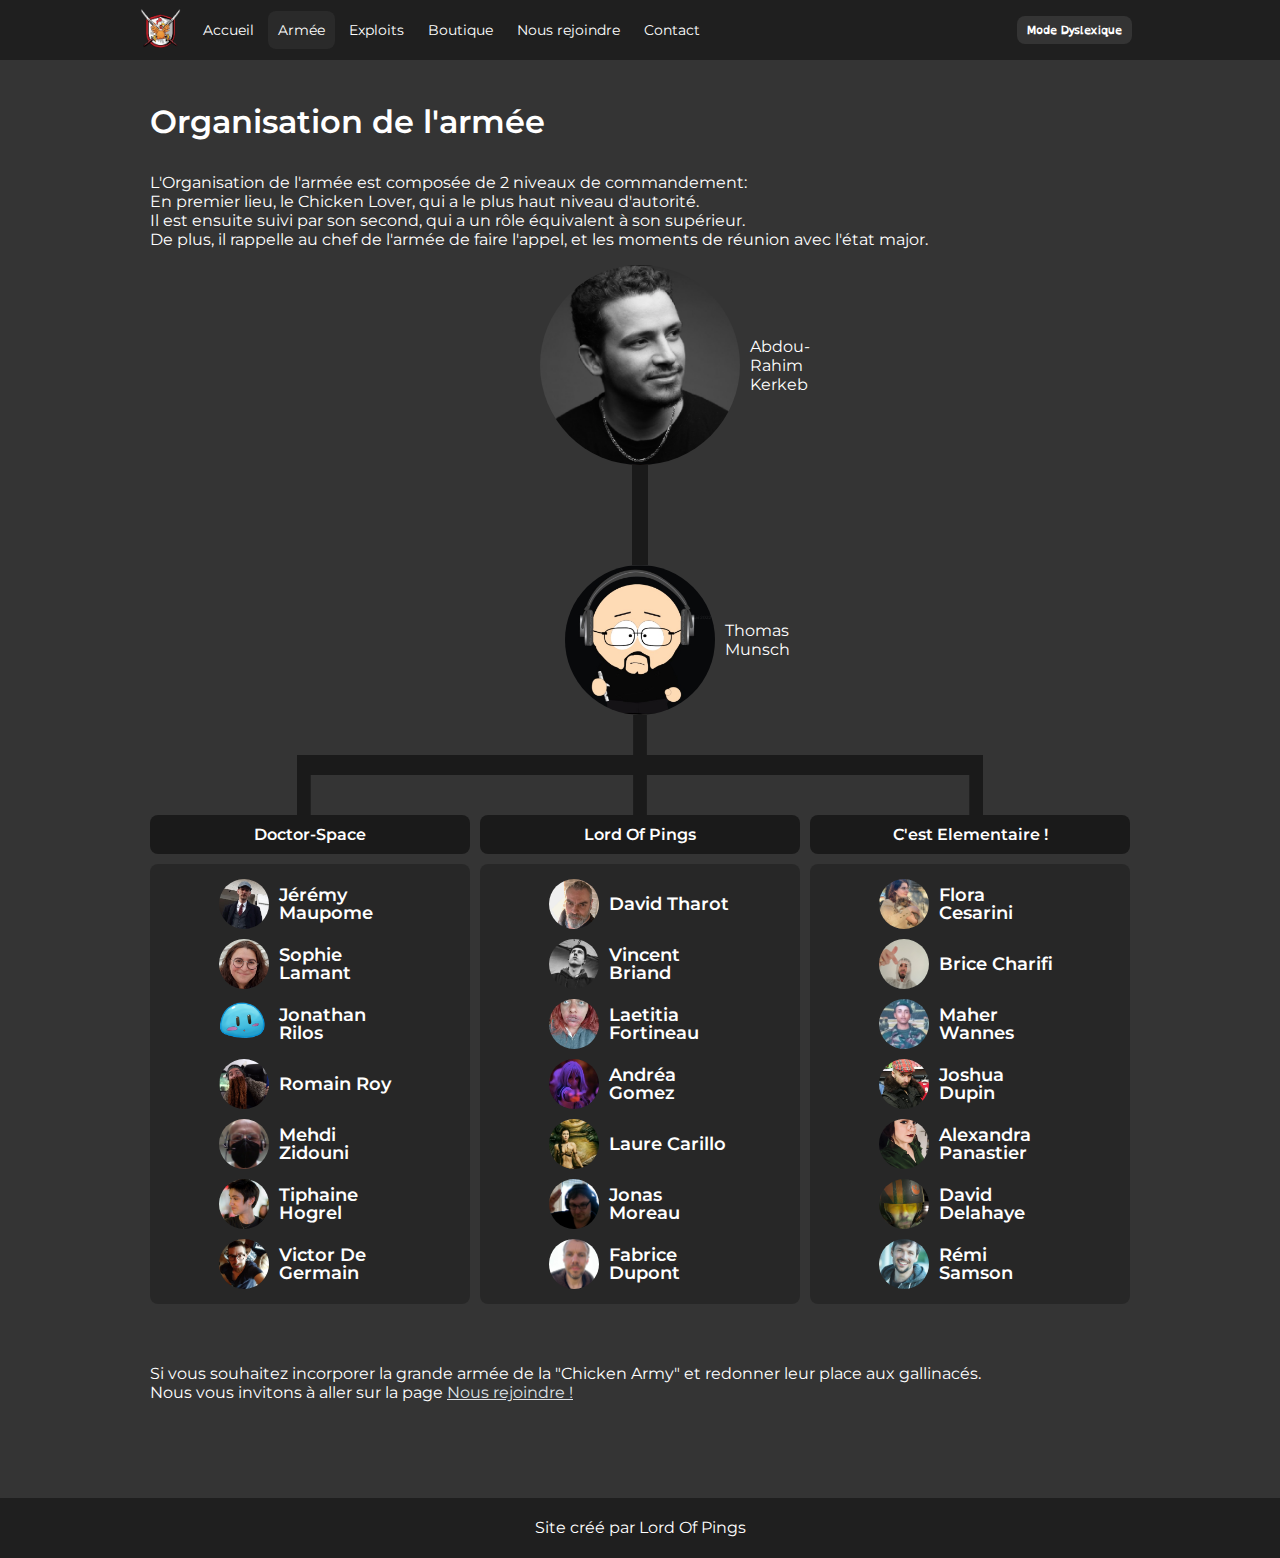
==== commit 3e98c83a: "favicon +  dyslexic mode + ..." ====
--- a/army.html
+++ b/army.html
@@ -14,7 +14,6 @@
         <div class="headerLogo">
           <a href="index.html"><img src="assets/img/logo.png" alt="logo" /></a>
         </div>
-        <div id="mobileMenu"></div>
         <ul id="headerMenu">
           <li><a href="index.html">Accueil</a></li>
           <li class="active"><a href="army.html">Armée</a></li>
@@ -23,16 +22,23 @@
           <li><a href="livredor.html">Nous rejoindre</a></li>
           <li><a href="contact.html">Contact</a></li>
         </ul>
+        <button id="dyslexic">Mode Dyslexique</button>
+        <div id="mobileMenu"></div>
       </div>
     </header>
     <main>
       <audio src="/assets/audio/auGardeAvous.mp3" autoplay></audio>
       <h1>Organisation de l'armée</h1>
 
-      <p>L'Organisation de l'armée est composée de 2 niveaux de commandement:  
-        <br> En premier lieu, le Chicken Lover, qui a le plus haut niveau d'autorité. 
-        <br> Il est ensuite suivi par son second, qui a un rôle équivalent à son supérieur. 
-        <br> De plus, il rappelle au chef de l'armée de faire l'appel, et les moments de réunion avec l'état major.
+      <p>
+        L'Organisation de l'armée est composée de 2 niveaux de commandement:
+        <br />
+        En premier lieu, le Chicken Lover, qui a le plus haut niveau d'autorité.
+        <br />
+        Il est ensuite suivi par son second, qui a un rôle équivalent à son
+        supérieur. <br />
+        De plus, il rappelle au chef de l'armée de faire l'appel, et les moments
+        de réunion avec l'état major.
       </p>
 
       <section class="army">
@@ -141,7 +147,7 @@
           </div>
 
           <div class="group2">
-            <div id="family-img10" class="nameGroup">Lord Of Pings</div>
+            <div class="nameGroup">Lord Of Pings</div>
 
             <div class="armySoldiers">
               <div class="armySoldier">
--- a/assets/css/style.css
+++ b/assets/css/style.css
@@ -1,4 +1,9 @@
 @import url("https://fonts.googleapis.com/css2?family=Montserrat:wght@400;600;700&display=swap");
+
+@font-face {
+  font-family: "Open Dyslexic";
+  src: url("/assets/fonts/OpenDyslexic-Regular.otf");
+}
 
 header a,
 footer a {
@@ -12,9 +17,12 @@
   margin: 0;
   padding: 0;
   font-family: "Montserrat", sans-serif;
-  min-height: 100vh;
-  color: #fff;
-  box-sizing: border-box;
+  color: #fff;
+  box-sizing: border-box;
+}
+
+body.active {
+  font-family: "Open Dyslexic", sans-serif;
 }
 
 footer {
@@ -23,6 +31,7 @@
   line-height: 60px;
   width: 100%;
   text-align: center;
+  position: absolute;
 }
 
 footer a {
@@ -37,6 +46,10 @@
   display: flex;
   justify-content: center;
   user-select: none;
+}
+
+header img {
+  height: 40px;
 }
 
 .header {
@@ -100,18 +113,37 @@
 header li {
   padding: 10px;
   margin: 0 2px;
+  font-size: 14px;
 }
 
 header li:hover,
-header li.active {
+header li.active,
+header button:hover,
+header button.active {
   background: rgba(255, 255, 255, 0.05);
   border-radius: 8px;
+}
+
+header button {
+  font-family: "Open Dyslexic", sans-serif;
+  background: #343434;
+  cursor: pointer;
+  color: #fff;
+  font-size: 11px;
+  font-weight: 600;
+  border-radius: 8px;
+  border: none;
+  padding: 8px 10px;
+  line-height: 12px;
+  margin: 0 8px 0 auto;
+  outline: none;
 }
 /*---- Présentation ----*/
 
 main {
   margin: 0 auto;
   max-width: 1000px;
+  min-height: calc(100vh - 120px);
   width: 100%;
   padding: 10px 10px 80px;
   box-sizing: border-box;
@@ -138,8 +170,8 @@
 .shopCase img {
   width: 100%;
   height: 12rem;
-  object-fit: cover;
-  background: rgba(0, 0, 0, 0.25);
+  object-fit: contain;
+  background: #f2f2f2;
   border-radius: 8px;
   margin-bottom: 4px;
 }
@@ -152,7 +184,7 @@
 
 .shopCase h2 {
   font-size: 10px;
-  margin: 6px;
+  margin: 8px 6px 0;
 }
 
 .shopCase button {
@@ -162,6 +194,7 @@
   border-radius: 8px;
   color: #fff;
   user-select: none;
+  cursor: pointer;
 }
 
 .shopGame {
@@ -180,9 +213,23 @@
   width: 100%;
   background: rgba(0, 0, 0, 0.25);
   border-radius: 8px;
+  padding: 10px 20px;
+  box-sizing: border-box;
+}
+
+.shopPlay input {
+  width: 100%;
+  border: none;
+  background: rgba(0, 0, 0, 0.25);
+  border-radius: 8px;
   padding: 10px;
-  box-sizing: border-box;
-}
+  color: #fff;
+  font-size: 1.2rem;
+  font-weight: 600;
+  margin: 10px 0;
+  box-sizing: border-box;
+}
+
 /*---- Carousel ----*/
 .slider-container {
   display: flex;
@@ -392,7 +439,7 @@
   }
 }
 
-@media screen and (min-width: 1800px) {
+@media screen and (min-width: 1900px) {
   main {
     max-width: 1600px;
   }
--- a/assets/css/army.css
+++ b/assets/css/army.css
@@ -1,6 +1,6 @@
 section.army img {
   object-fit: cover;
-} 
+}
 
 #rejoindre {
   margin-top: 50px;
@@ -9,15 +9,16 @@
 #lien {
   color: #dee2e6;
 }
-.armyGeneral, .armyCommander {
-  
+.armyGeneral,
+.armyCommander {
   color: black;
   border-radius: 5px;
   display: flex;
   flex-direction: row;
 }
 
-.armyGeneral::after, .armyCommander::after {
+.armyGeneral::after,
+.armyCommander::after {
   content: "Abdou-Rahim Kerkeb";
   display: flex;
   align-items: center;
@@ -55,7 +56,6 @@
   height: 100px;
 }
 
-
 /* GRID */
 
 .armyGrid {
@@ -64,11 +64,11 @@
   grid-template-rows: auto;
   grid-column-gap: 0px;
   grid-row-gap: 0px;
-  padding-top: 30px; 
+  padding-top: 30px;
 }
 
 .tree {
-  grid-area: 1 / 1 / 4 / 2; 
+  grid-area: 1 / 1 / 4 / 2;
   display: flex;
   background-color: rgba(0, 0, 0, 0.5);
   width: auto;
@@ -76,28 +76,35 @@
   margin-top: -120.333%;
   box-sizing: border-box;
   clip-path: polygon(
-    0 0, 
+    0 0,
     20% 0,
-    20% 11%, 
-    100% 11%, 
-    100% 13%, 
-    20% 13%, 
-    20% 54.5%, 
-    100% 54.5%, 
-    100% 56.5%, 
-    20% 56.5%, 
-    20% 98%, 
-    100% 98%, 
-    100% 100%, 
+    20% 11%,
+    100% 11%,
+    100% 13%,
+    20% 13%,
+    20% 54.5%,
+    100% 54.5%,
+    100% 56.5%,
+    20% 56.5%,
+    20% 98%,
+    100% 98%,
+    100% 100%,
     0 100%
-    );
-}
-
-.group1 { grid-area: 1 / 2 / 2 / 3; }
-.group2 { grid-area: 2 / 2 / 3 / 3; }
-.group3 { grid-area: 3 / 2 / 4 / 3; }
-
-.armySoldiers, .nameGroup {
+  );
+}
+
+.group1 {
+  grid-area: 1 / 2 / 2 / 3;
+}
+.group2 {
+  grid-area: 2 / 2 / 3 / 3;
+}
+.group3 {
+  grid-area: 3 / 2 / 4 / 3;
+}
+
+.armySoldiers,
+.nameGroup {
   justify-content: space-around;
   display: flex;
   flex-wrap: wrap;
@@ -140,8 +147,8 @@
   padding-left: 50vw;
   width: 100%;
   height: 100vh;
-  position: fixed; 
-  z-index: 100; 
+  position: fixed;
+  z-index: 100;
   display: none;
   justify-content: center;
   background: rgba(0, 0, 0, 0.8);
@@ -150,7 +157,7 @@
 .zoom img {
   position: relative;
   width: 100%;
-  object-fit: contain!important;
+  object-fit: contain !important;
   height: calc(100vh - 60px);
   padding: 30px;
   margin-left: -100%;
@@ -181,7 +188,8 @@
     display: flex;
   }
 
-  .armyGeneral img, .armyCommander img {
+  .armyGeneral img,
+  .armyCommander img {
     border-radius: 50%;
   }
 
@@ -192,7 +200,7 @@
 
   .armyGrid {
     display: grid;
-    grid-template-columns:  auto;
+    grid-template-columns: auto;
     grid-template-rows: 100px auto;
     grid-column-gap: 10px;
     grid-row-gap: 0px;
@@ -201,7 +209,7 @@
 
   .tree {
     grid-area: 1 / 1 / 2 / 4;
-    margin: 0 15%;  
+    margin: 0 15%;
     height: 100%;
     clip-path: polygon(
       49% 0,
@@ -220,7 +228,7 @@
       0 100%,
       0 40%,
       49% 40%
-    ); 
+    );
   }
 
   .nameGroup {
@@ -229,21 +237,20 @@
     justify-content: center;
   }
 
-  .group1 { 
-    grid-area: 2 / 1 / 3 / 2; 
-  }
-
-  .group2 { 
-    grid-area: 2 / 2 / 3 / 3; 
-  }
-
-  .group3 { 
-    grid-area: 2 / 3 / 3 / 4; 
-  }
-
-  .armyGeneral, .armyCommander {
+  .group1 {
+    grid-area: 2 / 1 / 3 / 2;
+  }
+
+  .group2 {
+    grid-area: 2 / 2 / 3 / 3;
+  }
+
+  .group3 {
+    grid-area: 2 / 3 / 3 / 4;
+  }
+
+  .armyGeneral,
+  .armyCommander {
     justify-content: center;
   }
 }
-
-
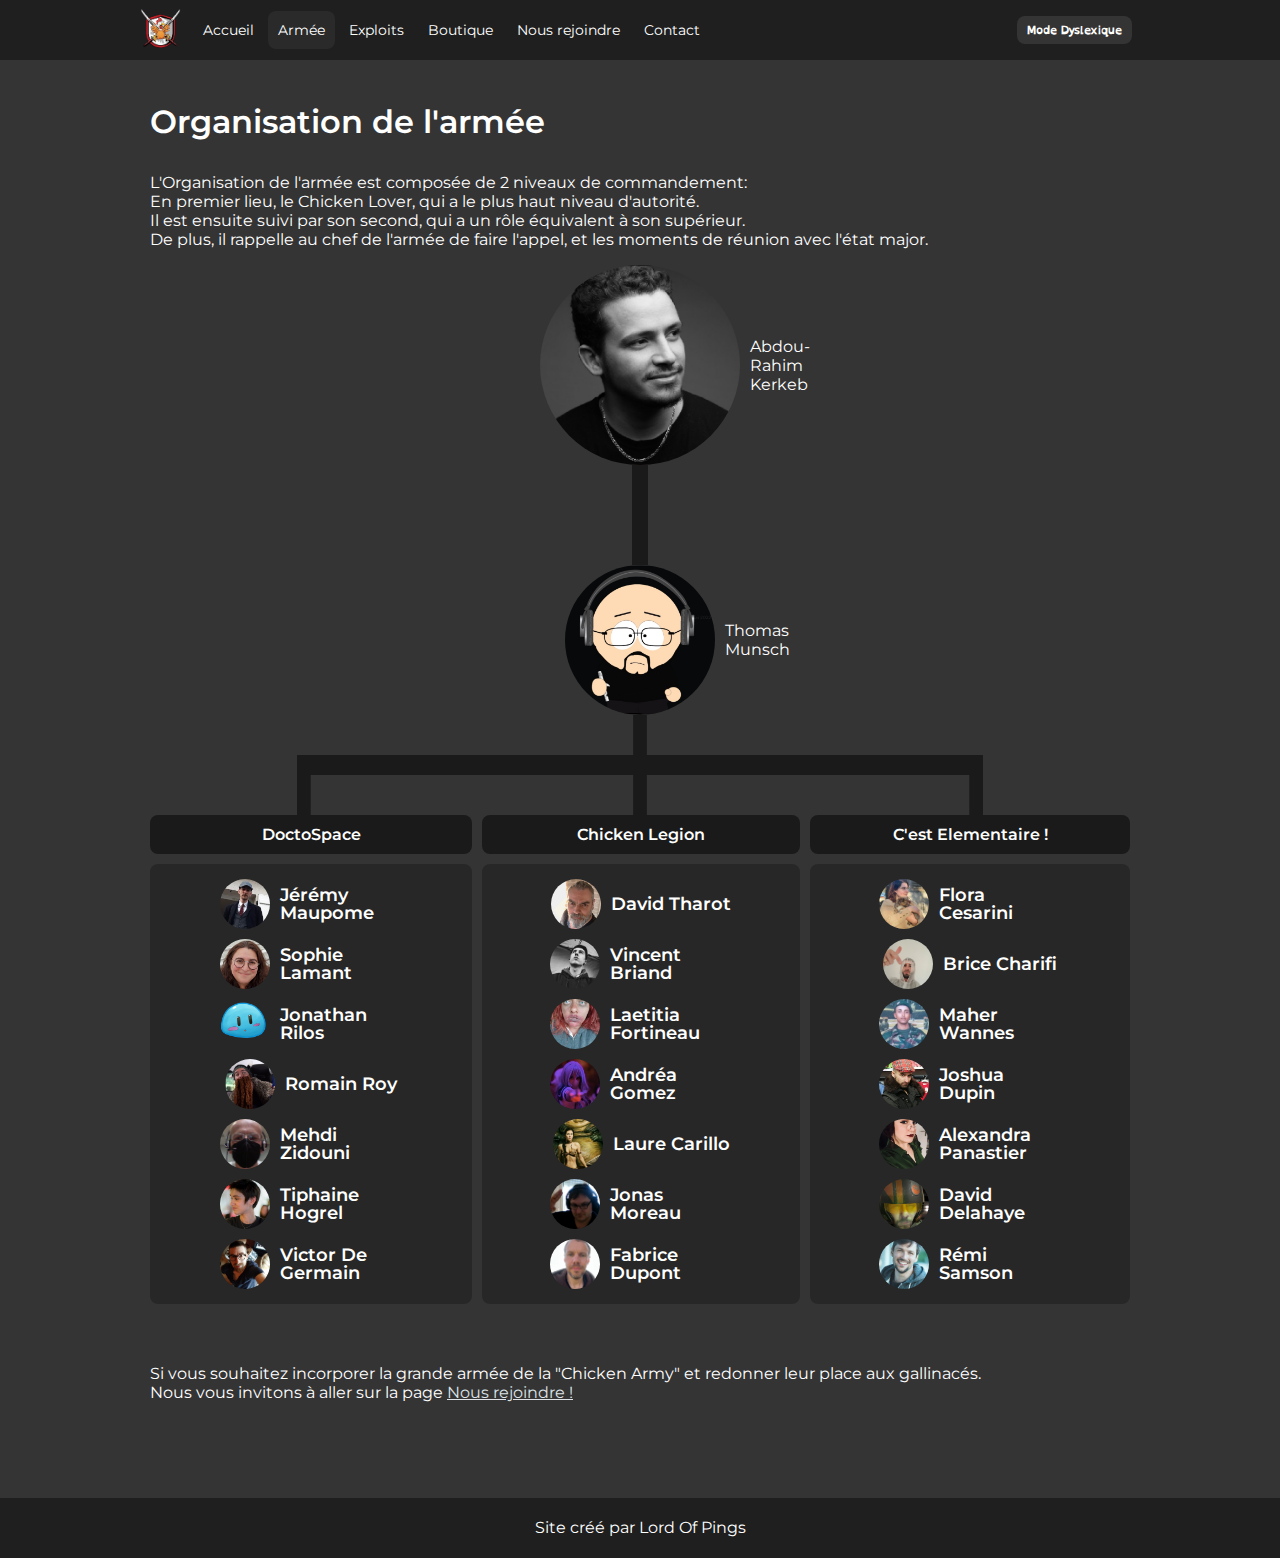
==== commit 0b5b7aee: "lasts changes" ====
--- a/army.html
+++ b/army.html
@@ -70,7 +70,7 @@
           <div class="tree"></div>
 
           <div class="group1">
-            <div class="nameGroup">Doctor-Space</div>
+            <div class="nameGroup">DoctoSpace</div>
 
             <div class="armySoldiers">
               <div class="armySoldier">
@@ -147,7 +147,7 @@
           </div>
 
           <div class="group2">
-            <div class="nameGroup">Lord Of Pings</div>
+            <div class="nameGroup">Chicken Legion</div>
 
             <div class="armySoldiers">
               <div class="armySoldier">
--- a/assets/css/style.css
+++ b/assets/css/style.css
@@ -374,12 +374,14 @@
   width: 100%;
   background-image: url("../img/cover.jpg");
   background-size: cover;
+  display: flex;
+  align-items: center;
+  justify-content: center;
 }
 #welcome h1 {
-  font-size: 320%;
+  font-size: clamp(30px, 4vw, 70px);
   color: white;
   text-shadow: 4px 2px #333;
-  text-align: center;
   line-height: 100px;
   margin: 0;
 }
@@ -391,10 +393,9 @@
   text-align: left;
   margin: 4rem;
 }
-#about a:link {
-  color: #fff;
+#about a {
+  color: #dee2e6;
   background-color: transparent;
-  text-decoration: none;
 }
 
 #about a:visited {
--- a/assets/css/army.css
+++ b/assets/css/army.css
@@ -124,7 +124,7 @@
 .armySoldier {
   display: flex;
   padding: 5px 15px;
-  width: 182px;
+  max-width: 182px;
   font-size: 18px;
   line-height: 18px;
   align-items: center;
